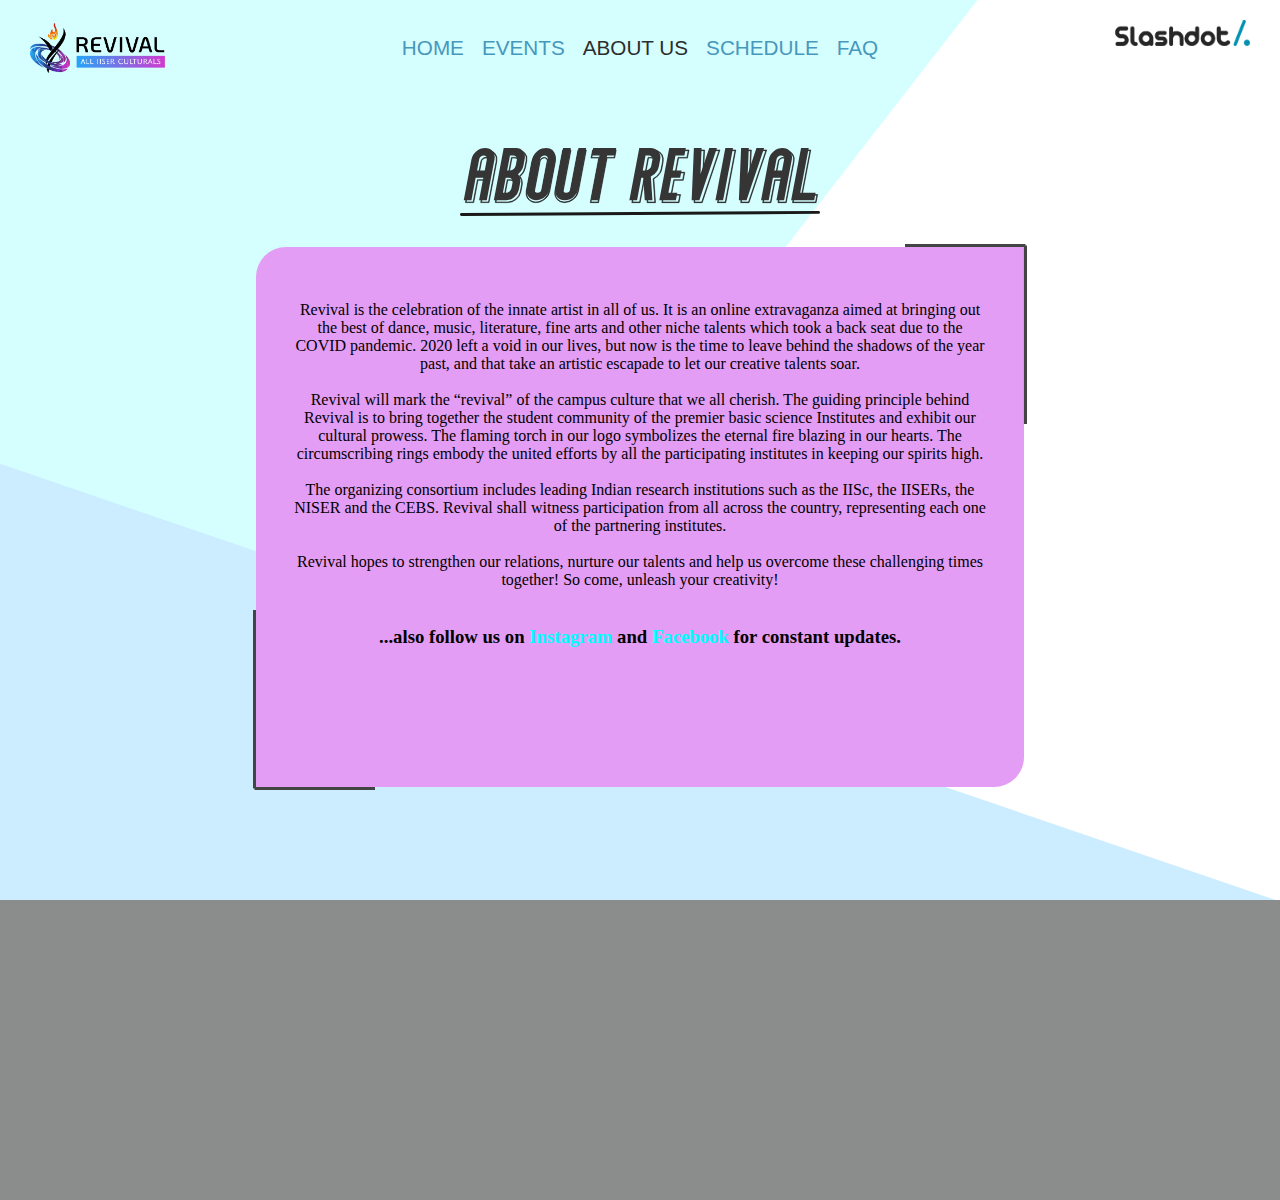
==== about.html @ c7f3491c "new" ====
<!DOCTYPE html>
<html lang="en" dir="ltr">
  <head>
    <meta charset="utf-8">
    <link rel="stylesheet" href="css/menu.css" type="text/css">
    <script src="https://ajax.googleapis.com/ajax/libs/jquery/3.5.1/jquery.min.js"></script>
    <title>ABOUT US</title>
    <meta name="viewport" content="width=device-width, initial-scale=1.0">

  </head>
  <style media="screen">
    @import url('https://fonts.googleapis.com/css2?family=Roboto&display=swap');
    @font-face{
        font-family: custom;
        src:url("../assets/custom.otf");
    }

    body{
      background-image: url("./img/bg.svg");
      background-position: center;
      background-repeat: repeat;
      background-size:cover;
      background-color: #8b8c8c;
    }

  </style>
  <link rel="stylesheet" href="./css/main.css">
</head>
  <body onresize="padding()" onload="padding()" style="width:100vw">

    <div class=""> <!--template for every pages-->
          <div class="logo" class="">
            <div class="">
              <div class="" style="padding-top:20px;">
                <img class="w1000" src="./img/slashdot.svg" style="width:15vh;position:absolute;right: 30px;" alt="">
                <img src="./img/logo.svg" style="width:15vh;position:absolute;left:30px;top:2.5vh;" alt="">
                <div class="w1000" style="position:relative;text-align:center;margin-left: auto;margin-right: auto;">
                  <p style="display:inline-flex;">
                    <a  href="index.html"><button class="none pincktxt" type="button" style="font-size: 2.3vh;"> HOME </button></a>
                    <a  href="events.html"><button class="none pincktxt" type="button" style="font-size: 2.3vh;"> EVENTS</button></a>
                    <a  href="about.html"><button class="none pincktxt" type="button" style="font-size: 2.3vh;color:#2C2D2D;"> ABOUT US </button></a>
                    <!-- <a  href="team.html"> <button class="none pincktxt" type="button" style="font-size: 2.3vh;"> OUR TEAM</button></a> -->
                    <a   target="_blank" href="./assets/Schedule.pdf"><button class="none pincktxt" type="button" style="font-size: 2.3vh;"> SCHEDULE</button></a>
                    <a target="_blank" href="./assets/FAQ's.pdf"><button class="none pincktxt" type="button" style="font-size: 2.3vh;"> FAQ</button></a>
                  </p>
                </div>
              </div>
            </div>
          </div>
          <div class="wm1000" style="position:relative;text-align:center;" onclick="menu()" >
              <nav role="navigation">
                <div id="menuToggle">
                  <input type="checkbox" />
                  <span></span>
                  <span></span>
                  <span></span>
                  <ul><ul>
                </div>
              </nav>
          </div>
          <div class="none" id="menu1" >
            <div class="full-height" style="font-family: -webkit-pictograph;">
              <div>
                <div class="" style="height:10vh"></div>
                <div>
                  <div class="" style="color: #00FFFF;font-size: 10vh;">
                    MENU <div class="" style="height:0px;"></div>
                  </div>
                  <div class="" style="font-size:4vh">
                    <br>
                  </div>
                  <div class="" style="font-size: 6vh;color:white;">
                    <a  href="index.html">HOME</a>
                  </div>
                  <div class="" style="font-size: 6vh;color:white;">
                    <a  href="events.html">EVENTS</a>
                  </div>
                  <div class="" style="font-size: 6vh;color:white;">
                    <a  style="color: #00FFFF" href="about.html">ABOUT US</a>
                  </div>
                  <!-- <div class="" style="font-size: 6vh;color:white;">
                    <a  href="ourteam.html">OUR TEAM</a>
                  </div> -->
                  <div class="" style="font-size: 6vh;color:white;">
                    <a   target="_blank" href="./assets/Schedule.pdf">SCHEDULE</a>
                  </div>
                  <div class="" style="font-size: 6vh;color:white;">
                    <a target="_blank" href="./assets/FAQ's.pdf">FAQ</a>
                  </div>
                </div>
              </div>
            </div>
          </div>
          <img class="wm1000"  src="./img/slashdot.svg" style="width:15vh;position:absolute;right: 30px;bottom:15px;" alt="">
    </div>

    <div class=""> <!--page content goes here-->
        <div class="" style="height:16vh;"></div>
        <div class="">
            <div class="abt" style="margin:auto;padding:0 25%;">
              <img src="./img/about.svg" alt="" style="position:relative;top:-8vh">
            </div>
        </div>
        <div class="" style="position:relative;top:-5vh;">
          <div class="box">
            <div class="" style="padding:6vh 4vh;text-align:center;">
              Revival is the celebration of the innate artist in all of us. It is an online extravaganza aimed at bringing  out the best of dance, music, literature, fine arts and other niche talents which took a back seat due to the COVID pandemic. 2020 left a void in our lives, but now is the  time to leave behind the shadows of the year past, and that take an  artistic escapade to let our creative talents soar.
<br><br>
Revival will mark the “revival” of the campus culture that we all cherish. The guiding principle behind Revival is to bring together the student community of the premier basic science Institutes and exhibit our cultural prowess. The flaming torch in our logo  symbolizes the eternal fire blazing in our hearts. The circumscribing rings embody the united efforts by all the participating institutes in keeping our spirits high.
<br><br>
The organizing consortium includes leading Indian research institutions such as the IISc, the IISERs, the NISER and the CEBS. Revival shall witness participation from all across the country, representing each one of the partnering institutes.
	<br><br>
Revival hopes to strengthen our relations, nurture our talents and help us overcome these challenging times together!
So come, unleash your creativity!
<br><br>
<h3 style="z-index:1000000;">...also follow us on <a target="_blank" style="color:" href="https://www.instagram.com/revival.iisers/">Instagram</a> and <a target="_blank" style="color:" href="https://www.facebook.com/revival.iisers/">Facebook</a> for constant updates. </h3>
            </div>
          </div>
        <div class="l-down" style=";width:0%">
          <img src="./img/L.svg" alt="" style="height:20vh;position:relative;left:-3px;top:3px;z-index:-100;s">
        </div>
        <div class="l-up">
          <img src="./img/L.svg" alt="" style="height:20vh;height:20vh;position:relative;left:-3px;top:3px;z-index:-100;s">
        </div>
        </div>
    </div>


    <script>
      function padding(){
        a = document.getElementById('pgbody').offsetWidth;
        b = window.innerWidth;
        c = (b-a)/2;
        document.getElementById('pgbody').style.left=c+'px';

        d = document.getElementById('pgbody').offsetHeight;
        e = window.innerHeight;
        f = (e-d)/2;
        document.getElementById('pgbody').style.top=f-50+'px';
      };

      function menu(){
        document.getElementById('menu1').classList.toggle("none");
      }
    </script>
  </body>
</html>
---- css/menu.css ----
body,html{
    width: 100%;
    height: 100%;
    overflow: hidden;
}
/* Background */

#blurbackground{
    width: 100%;
    height:100%;
    position: absolute;
    top: 0%;
    left: 0;
    filter: blur(5px);
    opacity: 0.8;
    /*background:url("https://images.unsplash.com/photo-1499084732479-de2c02d45fcc?ixlib=rb-1.2.1&ixid=eyJhcHBfaWQiOjEyMDd9&w=1000&q=80") black;*/
    background: rgba(0, 0, 0, 0.5);
    background-size: cover;
}
/* Menu-wrapper */
#menu-wrapper{
    width: 805px;
    height: 805px;
    left:50%;
    position: absolute;
    top:50%;
    transform: translate(-50%,-50%) scale(0.8);
}
#outer-disk{
    position: relative;
    width: 800px;
    height: 800px;
    border-radius: 50%;
    top: 50%;
    left: 50%;
    transform: translate(-50%,-50%)rotateZ(320deg);
    overflow: hidden;
}
.menu-items{
    width: 289px;
    height: 400px;
    position: absolute;
    left: 50%;
    top: 25%;
    background:white;
    transform-origin: 0% 50%;
    border: 1px solid;
    overflow: hidden;
    cursor: pointer;
    transition: 0.5s;
}
.menu-items>div{
    margin: 0;
    font-size: 40px;
    position: absolute;
    left: -100%;
    width: 200%;
    height: 200%;
    transform: skewY(50deg) rotateZ(19deg);
}
.menu-items>div>p{
    transform: rotateZ(-90deg) translate(14%,10%);
    margin: 0;
    font-family: integer;
    font-size: 25px;
    letter-spacing: 5px;
    font-weight: bold;
}
.menu-items:nth-child(1){
    transform:rotateZ(0deg) translate(0%,-50%) skewY(-50deg);
}
.menu-items:nth-child(2){
    transform: rotateZ(40deg) translate(0%,-50%) skewY(-50deg);
}
.menu-items:nth-child(3){
    transform: rotateZ(80deg) translate(0%,-50%) skewY(-50deg);
}
.menu-items:nth-child(4){
    transform: rotateZ(120deg) translate(0%,-50%) skewY(-50deg);
}
.menu-items:nth-child(5){
    transform: rotateZ(320deg) translate(0%,-50%) skewY(-50deg);
}
.menu-items:nth-child(6){
    transform: rotateZ(280deg) translate(0%,-50%) skewY(-50deg);
}
#disk{
    position: absolute;width: 300px;height: 300px;left: 50%;top: 50%;transform: translate(-50%,-50%);background:#020051;border-radius: 50%;
}

.menu-items:hover{
    background:#B5B5B5;
}

/* Inner-Disk Starts */
#disk>div>p{
    font-family: custom;
    font-weight: bold;
    font-size: 30px;
    letter-spacing: 25px;
    color:white;
    position: relative;
    left: 10%;
    margin: 0;
}

#disk>div{
    margin: 0;top: 50%;left: 50%;position: absolute;transform: translate(-50%,-50%);
}
#disk>div>div{
    position: absolute;top: 45px;
}
#disk>div>:nth-child(2){
    width: 155px;height: 1px;background: white;left: 10px;
}
#disk>div>:nth-child(3){
    width: 10px;height: 1px;background: white;left: 175px;
}

/* Fonts space starts*/

@font-face{
    font-family: custom;
    src:url("../assets/custom.otf");
}
@font-face{
    font-family:integer;
    src:url("../assets/integer.ttf");
}
---- css/main.css ----
body{
  margin:auto;
}

.event_cont{
  overflow: scroll;
}

::-webkit-scrollbar {
    width: 0px;
    height:0px;
}

.container{
  background-color:rgba(0,0,0,0.8);
  padding:10vh 0;
}

.lt{
display:none
}

.gt{
display:block;
}

.grid-container {
  display: grid;
  padding: 0px 10px;
  grid-template-columns: 40% 60%;
  background-color:rgba(255,255,255,1);
  width:60vw;
  margin:auto;
  border-radius:20px;
  box-sizing: border-box;
  z-index: 30;
}

.grid-item {
  font-family: -webkit-pictograph;
  height:80vh;
}

.scroll{
height:60vh;
overflow:scroll;
overflow-x: hidden;
overflow-y:scroll;
}

.x-btn{
  position:fixed;top:5vh;
  right:10vw;
}

button.none2{
  font-size:17px;
  padding:0 1vh;
  text-align: center;
  border-image: none;
  font-size: small;
  border-left: 0px solid #96a8fc;
  border-right: 0px solid #96a8fc;
  border-top: 0px solid #96a8fc;
  border-bottom: 0px solid #96a8fc;
}
.btn_name{
  text-align: left;
  font-size: 3vh;
  color: white;
  position: relative;
  top: 3.5vh;
  hyphens: auto;
  text-transform: uppercase;
}
.btn_img{
  margin:auto;
  background-color:white;
  width: 8vh;
  height: 8vh;
  border-radius: 50%;
  vertical-align:middle;
}
span {
  display: inline-block;
  vertical-align: middle;
  line-height: normal;
}
.btn_name:hover{
  color: rgba(230,230,230,1);
}
.button_cont{
  height:78vh;
  width:60vw;
  position: relative;
  top: 6vh;
  margin:auto;
  overflow: scroll;
}
.event_button{
  background: rgba(88, 193, 255, 0.8);
  box-shadow: 0px 1px 5px rgba(0, 0, 0, 0.18);
  border-radius: 16px;
  border-width: 0;
  height: 12vh;
  width: 80%;
  display: grid;
  margin: auto;
  grid-template-columns: 30% 70%;
}
.grid-container5050 {
  display: grid;
  padding: 0px 0px;
  grid-template-columns: 50% 50%;
  width:60vw;
  margin:auto;
  box-sizing: border-box;
  z-index: 15;
}
.btn_cont{
  text-align: center;
}

@media only screen and (max-width: 768px) {
  .grid-container5050 {
    display: grid;
    grid-template-columns: 50% 50%;
    width:90vw;
    margin:auto;
    box-sizing: border-box;
    z-index: 15;
  }
  .event_button{
    width: 40vw;
    height: 20vh;
    margin: auto;
    display: block;
  }
  .button_cont{
    height:82vh;
    width:100vw;
    position: relative;
    top: 10vh;
  }

.grid-container {
    display: block;
    padding: 0px 20px;
    width:90vw;
    height:94vh;
    margin:auto;
    box-sizing: border-box;
}
.btn_name{
  top: 0;
  text-align: center;
}
  .gt{
    display:none
  }

  .lt{
    display:block;
  }

  .grid-item {
      font-family: -webkit-pictograph;
  }

  .container{
    padding:3vh 0;
  }

  .scroll{
    height:60;
  }
  .x-btn{
    position:fixed;top:4vh;
    left:6vw;
  }


}

.vertical-center {
margin: 0;
position: relative;
top: 25%;
}


.regbtn{
width: 50%;
height: 40px;
background-color: blue;
border: 0px;
color: white;
border-radius: 10px;
}

  .pheonix{
    width: 35vw;
    position:relative;
  }

  .button{
    display: none;
    position: relative;
  }

  .wm1000{
    display: none;
  }

  @media only screen and (max-width: 1000px) {
    .pheonix{
      width: 45vh;
      position:relative;
    }

    .button{
      position: absolute;
      display:block;
      right:4vh;
    }

    .w1000{
      display: none;
    }

    .wm1000{
      display: block;
    }

  }

  .full-height{
  height: 100%;
  width: 100%;
  z-index: 5;
  background-color: black;
  position: fixed;
  left: 0px;
  top: 0px;
  text-align: center;
}

.full-height2{
height: 100%;
width: 100%;
z-index:20;
position: fixed;
left: 0px;
top: 0px;
}

.none{
  display:none;
}

  #head {
    color: #0942ab;
    font-size: 3vw;
    height: 3vw;
    width: 50vw;
    margin-top: 10vw;
    letter-spacing: 0.35vw;
  }
  #head div {
    width: 50vw;
    position: absolute;
    text-align: center;
    margin-top: 0.7vw;
  }
  #head div span {
    position: absolute;
    font-size: 5vw;
    top: -1vw;
    font-weight: bold;
  }

  button:hover {
    color: #008cff;
  }

  a:link {
    text-decoration: none;
    color: #00FFFF;
  }

  /* visited link */
    a:visited {
      text-decoration: none;
      color: #00FFFF;
    }

    /* mouse over link */
    a:hover {
      text-decoration: none;
      color: #FFFFFF;
    }

    /* selected link */
    a:active {
      text-decoration: none;
      color: #00FFFF;
    }

  .pincktxt{
    color: #4698BC;
  }

  button.none{
    font-size:17px;
    padding:0 1vh;
    text-align: center;
    border-image: none;
    font-size: small;
    display: block;
    border-left: 0px solid #96a8fc;
    border-right: 0px solid #96a8fc;
    border-top: 0px solid #96a8fc;
    border-bottom: 0px solid #96a8fc;
  }

  button{
        text-align: center;
        margin:0;
        border: none;
        background-color: white;
        background-color:rgba(0,0,0,0);
        border-style: solid;
        border-width: 1px;
        border-color:#000000;
      }
  button:focus{
    outline:white hidden 0px;
  }

  .hamburger {
    width: 30px;
    height: 3px;
    background-color: black;
    margin: 6px 0;
  }

/* about page */
.box{
  border-radius: 30px 0 30px 0;
  background-color: #E39DF4;
  margin:auto;
  height: 60vh;
  width: 60vw;
  overflow-x: hidden;
  overflow-y:scroll;
  font-family: -webkit-pictograph;

}

.abt{
  width:40vh;
}

.l-up{
  position: relative;
  top:-60.5vh;
  left:80vw;
  transform: rotate(180deg);
  transform-origin: left top

}

.l-down{
    position: relative;
    top:-20vh;
    left: 20.0vw;
}

@media only screen and (max-width: 1000px) {
  .box{
    border-radius: 30px 0 30px 0;
    background-color: #E39DF4;
    margin:auto;
    height: 68vh;
    width: 80vw;
    overflow-x: hidden;
    overflow-y:scroll;
  }

  .abt{
    width:50%;
  }

  .l-up{
    position: relative;
    top:-68.5vh;
    left:90vw;
    transform: rotate(180deg);
    transform-origin: left top

  }

  .l-down{
      position: relative;
      top:-20vh;
      left: 10.0vw;
  }

}


/* width */
::-webkit-scrollbar {
  width: 10px;
  height: 10px;
}



/*
 * Made by Erik Terwan
 * 24th of November 2015
 * MIT License
 *
 *
 * If you are thinking of using this in
 * production code, beware of the browser
 * prefixes.
 */
#menuToggle
{
  display: block;
  position: absolute;
  top: 0px;
  right: 0px;

  z-index: 10;

  -webkit-user-select: none;
  user-select: none;
}

#menuToggle a
{
  text-decoration: none;
  color: #232323;

  transition: color 0.3s ease;
}

#menuToggle a:hover
{
  color: tomato;
}


#menuToggle input
{
  display: block;
  width: 40px;
  height: 32px;
  position: absolute;
  top: -7px;
  left: -5px;

  cursor: pointer;

  opacity: 0; /* hide this */
  z-index: 2; /* and place it over the hamburger */

  -webkit-touch-callout: none;
}

/*
 * Just a quick hamburger
 */
#menuToggle span
{
  display: block;
  width: 33px;
  height: 4px;
  margin-bottom: 5px;
  position: relative;

  background: #cdcdcd;
  border-radius: 3px;

  z-index: 1;

  transform-origin: 4px 0px;

  transition: transform 0.5s cubic-bezier(0.77,0.2,0.05,1.0),
              background 0.5s cubic-bezier(0.77,0.2,0.05,1.0),
              opacity 0.55s ease;
}

#menuToggle span:first-child
{
  transform-origin: 0% 0%;
}

#menuToggle span:nth-last-child(2)
{
  transform-origin: 0% 100%;
}

/*
 * Transform all the slices of hamburger
 * into a crossmark.
 */
#menuToggle input:checked ~ span
{
  opacity: 1;
  transform: rotate(45deg) translate(-2px, -1px);
  background: #00FFFF;
}

/*
 * But let's hide the middle one.
 */
#menuToggle input:checked ~ span:nth-last-child(3)
{
  opacity: 0;
  transform: rotate(0deg) scale(0.2, 0.2);
}

/*
 * Ohyeah and the last one should go the other direction
 */
#menuToggle input:checked ~ span:nth-last-child(2)
{
  transform: rotate(-45deg) translate(0, -1px);
}

/*
 * Make this absolute positioned
 * at the top left of the screen
 */
#menu
{
  position: absolute;
  width: 300px;
  margin: -100px 0 0 -50px;
  padding: 50px;
  padding-top: 125px;

  background: #ededed;
  list-style-type: none;
  -webkit-font-smoothing: antialiased;
  /* to stop flickering of text in safari */

  transform-origin: 0% 0%;
  transform: translate(-100%, 0);

  transition: transform 0.5s cubic-bezier(0.77,0.2,0.05,1.0);
}

#menu li
{
  padding: 10px 0;
  font-size: 22px;
}

/*
 * And let's slide it in from the left
 */
#menuToggle input:checked ~ ul
{
  transform: none;
}
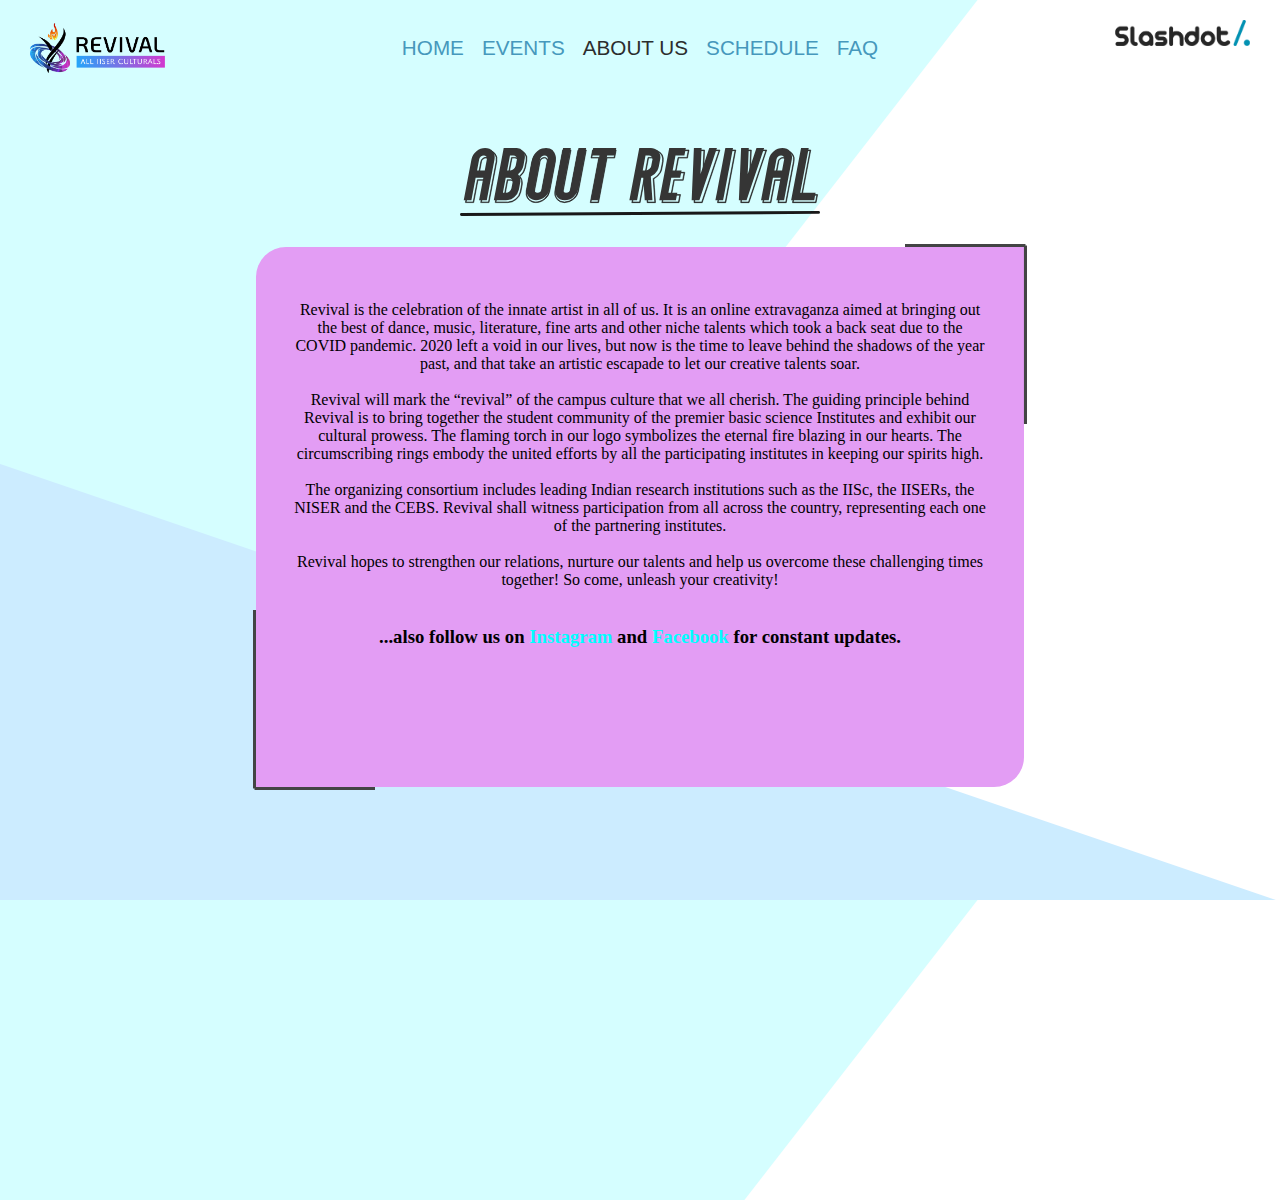
==== commit 8315c65b: "Add files via upload" ====
--- a/about.html
+++ b/about.html
@@ -1,147 +1,147 @@
-<!DOCTYPE html>
-<html lang="en" dir="ltr">
-  <head>
-    <meta charset="utf-8">
-    <link rel="stylesheet" href="css/menu.css" type="text/css">
-    <script src="https://ajax.googleapis.com/ajax/libs/jquery/3.5.1/jquery.min.js"></script>
-    <title>ABOUT US</title>
-    <meta name="viewport" content="width=device-width, initial-scale=1.0">
-
-  </head>
-  <style media="screen">
-    @import url('https://fonts.googleapis.com/css2?family=Roboto&display=swap');
-    @font-face{
-        font-family: custom;
-        src:url("../assets/custom.otf");
-    }
-
-    body{
-      background-image: url("./img/bg.svg");
-      background-position: center;
-      background-repeat: repeat;
-      background-size:cover;
-      background-color: #8b8c8c;
-    }
-
-  </style>
-  <link rel="stylesheet" href="./css/main.css">
-</head>
-  <body onresize="padding()" onload="padding()" style="width:100vw">
-
-    <div class=""> <!--template for every pages-->
-          <div class="logo" class="">
-            <div class="">
-              <div class="" style="padding-top:20px;">
-                <img class="w1000" src="./img/slashdot.svg" style="width:15vh;position:absolute;right: 30px;" alt="">
-                <img src="./img/logo.svg" style="width:15vh;position:absolute;left:30px;top:2.5vh;" alt="">
-                <div class="w1000" style="position:relative;text-align:center;margin-left: auto;margin-right: auto;">
-                  <p style="display:inline-flex;">
-                    <a  href="index.html"><button class="none pincktxt" type="button" style="font-size: 2.3vh;"> HOME </button></a>
-                    <a  href="events.html"><button class="none pincktxt" type="button" style="font-size: 2.3vh;"> EVENTS</button></a>
-                    <a  href="about.html"><button class="none pincktxt" type="button" style="font-size: 2.3vh;color:#2C2D2D;"> ABOUT US </button></a>
-                    <!-- <a  href="team.html"> <button class="none pincktxt" type="button" style="font-size: 2.3vh;"> OUR TEAM</button></a> -->
-                    <a   target="_blank" href="./assets/Schedule.pdf"><button class="none pincktxt" type="button" style="font-size: 2.3vh;"> SCHEDULE</button></a>
-                    <a target="_blank" href="./assets/FAQ's.pdf"><button class="none pincktxt" type="button" style="font-size: 2.3vh;"> FAQ</button></a>
-                  </p>
-                </div>
-              </div>
-            </div>
-          </div>
-          <div class="wm1000" style="position:relative;text-align:center;" onclick="menu()" >
-              <nav role="navigation">
-                <div id="menuToggle">
-                  <input type="checkbox" />
-                  <span></span>
-                  <span></span>
-                  <span></span>
-                  <ul><ul>
-                </div>
-              </nav>
-          </div>
-          <div class="none" id="menu1" >
-            <div class="full-height" style="font-family: -webkit-pictograph;">
-              <div>
-                <div class="" style="height:10vh"></div>
-                <div>
-                  <div class="" style="color: #00FFFF;font-size: 10vh;">
-                    MENU <div class="" style="height:0px;"></div>
-                  </div>
-                  <div class="" style="font-size:4vh">
-                    <br>
-                  </div>
-                  <div class="" style="font-size: 6vh;color:white;">
-                    <a  href="index.html">HOME</a>
-                  </div>
-                  <div class="" style="font-size: 6vh;color:white;">
-                    <a  href="events.html">EVENTS</a>
-                  </div>
-                  <div class="" style="font-size: 6vh;color:white;">
-                    <a  style="color: #00FFFF" href="about.html">ABOUT US</a>
-                  </div>
-                  <!-- <div class="" style="font-size: 6vh;color:white;">
-                    <a  href="ourteam.html">OUR TEAM</a>
-                  </div> -->
-                  <div class="" style="font-size: 6vh;color:white;">
-                    <a   target="_blank" href="./assets/Schedule.pdf">SCHEDULE</a>
-                  </div>
-                  <div class="" style="font-size: 6vh;color:white;">
-                    <a target="_blank" href="./assets/FAQ's.pdf">FAQ</a>
-                  </div>
-                </div>
-              </div>
-            </div>
-          </div>
-          <img class="wm1000"  src="./img/slashdot.svg" style="width:15vh;position:absolute;right: 30px;bottom:15px;" alt="">
-    </div>
-
-    <div class=""> <!--page content goes here-->
-        <div class="" style="height:16vh;"></div>
-        <div class="">
-            <div class="abt" style="margin:auto;padding:0 25%;">
-              <img src="./img/about.svg" alt="" style="position:relative;top:-8vh">
-            </div>
-        </div>
-        <div class="" style="position:relative;top:-5vh;">
-          <div class="box">
-            <div class="" style="padding:6vh 4vh;text-align:center;">
-              Revival is the celebration of the innate artist in all of us. It is an online extravaganza aimed at bringing  out the best of dance, music, literature, fine arts and other niche talents which took a back seat due to the COVID pandemic. 2020 left a void in our lives, but now is the  time to leave behind the shadows of the year past, and that take an  artistic escapade to let our creative talents soar.
-<br><br>
-Revival will mark the “revival” of the campus culture that we all cherish. The guiding principle behind Revival is to bring together the student community of the premier basic science Institutes and exhibit our cultural prowess. The flaming torch in our logo  symbolizes the eternal fire blazing in our hearts. The circumscribing rings embody the united efforts by all the participating institutes in keeping our spirits high.
-<br><br>
-The organizing consortium includes leading Indian research institutions such as the IISc, the IISERs, the NISER and the CEBS. Revival shall witness participation from all across the country, representing each one of the partnering institutes.
-	<br><br>
-Revival hopes to strengthen our relations, nurture our talents and help us overcome these challenging times together!
-So come, unleash your creativity!
-<br><br>
-<h3 style="z-index:1000000;">...also follow us on <a target="_blank" style="color:" href="https://www.instagram.com/revival.iisers/">Instagram</a> and <a target="_blank" style="color:" href="https://www.facebook.com/revival.iisers/">Facebook</a> for constant updates. </h3>
-            </div>
-          </div>
-        <div class="l-down" style=";width:0%">
-          <img src="./img/L.svg" alt="" style="height:20vh;position:relative;left:-3px;top:3px;z-index:-100;s">
-        </div>
-        <div class="l-up">
-          <img src="./img/L.svg" alt="" style="height:20vh;height:20vh;position:relative;left:-3px;top:3px;z-index:-100;s">
-        </div>
-        </div>
-    </div>
-
-
-    <script>
-      function padding(){
-        a = document.getElementById('pgbody').offsetWidth;
-        b = window.innerWidth;
-        c = (b-a)/2;
-        document.getElementById('pgbody').style.left=c+'px';
-
-        d = document.getElementById('pgbody').offsetHeight;
-        e = window.innerHeight;
-        f = (e-d)/2;
-        document.getElementById('pgbody').style.top=f-50+'px';
-      };
-
-      function menu(){
-        document.getElementById('menu1').classList.toggle("none");
-      }
-    </script>
-  </body>
-</html>
+<!DOCTYPE html>
+<html lang="en" dir="ltr">
+  <head>
+    <meta charset="utf-8">
+    <link rel="stylesheet" href="css/menu.css" type="text/css">
+    <script src="https://ajax.googleapis.com/ajax/libs/jquery/3.5.1/jquery.min.js"></script>
+    <title>ABOUT US</title>
+    <meta name="viewport" content="width=device-width, initial-scale=1.0">
+
+  </head>
+  <style media="screen">
+    @import url('https://fonts.googleapis.com/css2?family=Roboto&display=swap');
+    @font-face{
+        font-family: custom;
+        src:url("../assets/custom.otf");
+    }
+
+    body{
+      background-image: url("./img/bg.svg");
+      background-position: center;
+      background-repeat: repeat;
+      background-size:cover;
+      background-color: #8b8c8c;
+    }
+
+  </style>
+  <link rel="stylesheet" href="./css/main.css">
+</head>
+  <body onresize="padding()" onload="padding()" style="width:100vw">
+
+    <div class=""> <!--template for every pages-->
+          <div class="logo" class="">
+            <div class="">
+              <div class="" style="padding-top:20px;">
+                <img class="w1000" src="./img/slashdot.svg" style="width:15vh;position:absolute;right: 30px;" alt="">
+                <img src="./img/logo.svg" style="width:15vh;position:absolute;left:30px;top:2.5vh;" alt="">
+                <div class="w1000" style="position:relative;text-align:center;margin-left: auto;margin-right: auto;">
+                  <p style="display:inline-flex;">
+                    <a  href="index.html"><button class="none pincktxt" type="button" style="font-size: 2.3vh;"> HOME </button></a>
+                    <a  href="events.html"><button class="none pincktxt" type="button" style="font-size: 2.3vh;"> EVENTS</button></a>
+                    <a  href="about.html"><button class="none pincktxt" type="button" style="font-size: 2.3vh;color:#2C2D2D;"> ABOUT US </button></a>
+                    <!-- <a  href="team.html"> <button class="none pincktxt" type="button" style="font-size: 2.3vh;"> OUR TEAM</button></a> -->
+                    <a   target="_blank" href="./assets/Schedule.pdf"><button class="none pincktxt" type="button" style="font-size: 2.3vh;"> SCHEDULE</button></a>
+                    <a target="_blank" href="./assets/FAQ's.pdf"><button class="none pincktxt" type="button" style="font-size: 2.3vh;"> FAQ</button></a>
+                  </p>
+                </div>
+              </div>
+            </div>
+          </div>
+          <div class="wm1000" style="position:relative;text-align:center;" onclick="menu()" >
+              <nav role="navigation">
+                <div id="menuToggle">
+                  <input type="checkbox" />
+                  <span></span>
+                  <span></span>
+                  <span></span>
+                  <ul><ul>
+                </div>
+              </nav>
+          </div>
+          <div class="none" id="menu1" >
+            <div class="full-height" style="font-family: -webkit-pictograph;">
+              <div>
+                <div class="" style="height:10vh"></div>
+                <div>
+                  <div class="" style="color: #00FFFF;font-size: 10vh;">
+                    MENU <div class="" style="height:0px;"></div>
+                  </div>
+                  <div class="" style="font-size:4vh">
+                    <br>
+                  </div>
+                  <div class="" style="font-size: 6vh;color:white;">
+                    <a  href="index.html">HOME</a>
+                  </div>
+                  <div class="" style="font-size: 6vh;color:white;">
+                    <a  href="events.html">EVENTS</a>
+                  </div>
+                  <div class="" style="font-size: 6vh;color:white;">
+                    <a  style="color: #00FFFF" href="about.html">ABOUT US</a>
+                  </div>
+                  <!-- <div class="" style="font-size: 6vh;color:white;">
+                    <a  href="ourteam.html">OUR TEAM</a>
+                  </div> -->
+                  <div class="" style="font-size: 6vh;color:white;">
+                    <a   target="_blank" href="./assets/Schedule.pdf">SCHEDULE</a>
+                  </div>
+                  <div class="" style="font-size: 6vh;color:white;">
+                    <a target="_blank" href="./assets/FAQ's.pdf">FAQ</a>
+                  </div>
+                </div>
+              </div>
+            </div>
+          </div>
+          <img class="wm1000"  src="./img/slashdot.svg" style="width:15vh;position:absolute;right: 30px;bottom:15px;" alt="">
+    </div>
+
+    <div class=""> <!--page content goes here-->
+        <div class="" style="height:16vh;"></div>
+        <div class="">
+            <div class="abt" style="margin:auto;padding:0 25%;">
+              <img src="./img/about.svg" alt="" style="position:relative;top:-8vh">
+            </div>
+        </div>
+        <div class="" style="position:relative;top:-5vh;">
+          <div class="box">
+            <div class="" style="padding:6vh 4vh;text-align:center;">
+              Revival is the celebration of the innate artist in all of us. It is an online extravaganza aimed at bringing  out the best of dance, music, literature, fine arts and other niche talents which took a back seat due to the COVID pandemic. 2020 left a void in our lives, but now is the  time to leave behind the shadows of the year past, and that take an  artistic escapade to let our creative talents soar.
+<br><br>
+Revival will mark the “revival” of the campus culture that we all cherish. The guiding principle behind Revival is to bring together the student community of the premier basic science Institutes and exhibit our cultural prowess. The flaming torch in our logo  symbolizes the eternal fire blazing in our hearts. The circumscribing rings embody the united efforts by all the participating institutes in keeping our spirits high.
+<br><br>
+The organizing consortium includes leading Indian research institutions such as the IISc, the IISERs, the NISER and the CEBS. Revival shall witness participation from all across the country, representing each one of the partnering institutes.
+	<br><br>
+Revival hopes to strengthen our relations, nurture our talents and help us overcome these challenging times together!
+So come, unleash your creativity!
+<br><br>
+<h3 style="z-index:1000000;">...also follow us on <a target="_blank" style="color:" href="https://www.instagram.com/revival.iisers/">Instagram</a> and <a target="_blank" style="color:" href="https://www.facebook.com/revival.iisers/">Facebook</a> for constant updates. </h3>
+            </div>
+          </div>
+        <div class="l-down" style=";width:0%">
+          <img src="./img/L.svg" alt="" style="height:20vh;position:relative;left:-3px;top:3px;z-index:-100;s">
+        </div>
+        <div class="l-up">
+          <img src="./img/L.svg" alt="" style="height:20vh;height:20vh;position:relative;left:-3px;top:3px;z-index:-100;s">
+        </div>
+        </div>
+    </div>
+
+
+    <script>
+      function padding(){
+        a = document.getElementById('pgbody').offsetWidth;
+        b = window.innerWidth;
+        c = (b-a)/2;
+        document.getElementById('pgbody').style.left=c+'px';
+
+        d = document.getElementById('pgbody').offsetHeight;
+        e = window.innerHeight;
+        f = (e-d)/2;
+        document.getElementById('pgbody').style.top=f-50+'px';
+      };
+
+      function menu(){
+        document.getElementById('menu1').classList.toggle("none");
+      }
+    </script>
+  </body>
+</html>
--- a/css/menu.css
+++ b/css/menu.css
@@ -1,129 +1,128 @@
-body,html{
-    width: 100%;
-    height: 100%;
-    overflow: hidden;
-}
-/* Background */
-
-#blurbackground{
-    width: 100%;
-    height:100%;
-    position: absolute;
-    top: 0%;
-    left: 0;
-    filter: blur(5px);
-    opacity: 0.8;
-    /*background:url("https://images.unsplash.com/photo-1499084732479-de2c02d45fcc?ixlib=rb-1.2.1&ixid=eyJhcHBfaWQiOjEyMDd9&w=1000&q=80") black;*/
-    background: rgba(0, 0, 0, 0.5);
-    background-size: cover;
-}
-/* Menu-wrapper */
-#menu-wrapper{
-    width: 805px;
-    height: 805px;
-    left:50%;
-    position: absolute;
-    top:50%;
-    transform: translate(-50%,-50%) scale(0.8);
-}
-#outer-disk{
-    position: relative;
-    width: 800px;
-    height: 800px;
-    border-radius: 50%;
-    top: 50%;
-    left: 50%;
-    transform: translate(-50%,-50%)rotateZ(320deg);
-    overflow: hidden;
-}
-.menu-items{
-    width: 289px;
-    height: 400px;
-    position: absolute;
-    left: 50%;
-    top: 25%;
-    background:white;
-    transform-origin: 0% 50%;
-    border: 1px solid;
-    overflow: hidden;
-    cursor: pointer;
-    transition: 0.5s;
-}
-.menu-items>div{
-    margin: 0;
-    font-size: 40px;
-    position: absolute;
-    left: -100%;
-    width: 200%;
-    height: 200%;
-    transform: skewY(50deg) rotateZ(19deg);
-}
-.menu-items>div>p{
-    transform: rotateZ(-90deg) translate(14%,10%);
-    margin: 0;
-    font-family: integer;
-    font-size: 25px;
-    letter-spacing: 5px;
-    font-weight: bold;
-}
-.menu-items:nth-child(1){
-    transform:rotateZ(0deg) translate(0%,-50%) skewY(-50deg);
-}
-.menu-items:nth-child(2){
-    transform: rotateZ(40deg) translate(0%,-50%) skewY(-50deg);
-}
-.menu-items:nth-child(3){
-    transform: rotateZ(80deg) translate(0%,-50%) skewY(-50deg);
-}
-.menu-items:nth-child(4){
-    transform: rotateZ(120deg) translate(0%,-50%) skewY(-50deg);
-}
-.menu-items:nth-child(5){
-    transform: rotateZ(320deg) translate(0%,-50%) skewY(-50deg);
-}
-.menu-items:nth-child(6){
-    transform: rotateZ(280deg) translate(0%,-50%) skewY(-50deg);
-}
-#disk{
-    position: absolute;width: 300px;height: 300px;left: 50%;top: 50%;transform: translate(-50%,-50%);background:#020051;border-radius: 50%;
-}
-
-.menu-items:hover{
-    background:#B5B5B5;
-}
-
-/* Inner-Disk Starts */
-#disk>div>p{
-    font-family: custom;
-    font-weight: bold;
-    font-size: 30px;
-    letter-spacing: 25px;
-    color:white;
-    position: relative;
-    left: 10%;
-    margin: 0;
-}
-
-#disk>div{
-    margin: 0;top: 50%;left: 50%;position: absolute;transform: translate(-50%,-50%);
-}
-#disk>div>div{
-    position: absolute;top: 45px;
-}
-#disk>div>:nth-child(2){
-    width: 155px;height: 1px;background: white;left: 10px;
-}
-#disk>div>:nth-child(3){
-    width: 10px;height: 1px;background: white;left: 175px;
-}
-
-/* Fonts space starts*/
-
-@font-face{
-    font-family: custom;
-    src:url("../assets/custom.otf");
-}
-@font-face{
-    font-family:integer;
-    src:url("../assets/integer.ttf");
-}
+body,html{
+    width: 100%;
+    height: 100%;
+}
+/* Background */
+
+#blurbackground{
+    width: 100%;
+    height:100%;
+    position: absolute;
+    top: 0%;
+    left: 0;
+    filter: blur(5px);
+    opacity: 0.8;
+    /*background:url("https://images.unsplash.com/photo-1499084732479-de2c02d45fcc?ixlib=rb-1.2.1&ixid=eyJhcHBfaWQiOjEyMDd9&w=1000&q=80") black;*/
+    background: rgba(0, 0, 0, 0.5);
+    background-size: cover;
+}
+/* Menu-wrapper */
+#menu-wrapper{
+    width: 805px;
+    height: 805px;
+    left:50%;
+    position: absolute;
+    top:50%;
+    transform: translate(-50%,-50%) scale(0.8);
+}
+#outer-disk{
+    position: relative;
+    width: 800px;
+    height: 800px;
+    border-radius: 50%;
+    top: 50%;
+    left: 50%;
+    transform: translate(-50%,-50%)rotateZ(320deg);
+    overflow: hidden;
+}
+.menu-items{
+    width: 289px;
+    height: 400px;
+    position: absolute;
+    left: 50%;
+    top: 25%;
+    background:white;
+    transform-origin: 0% 50%;
+    border: 1px solid;
+    overflow: hidden;
+    cursor: pointer;
+    transition: 0.5s;
+}
+.menu-items>div{
+    margin: 0;
+    font-size: 40px;
+    position: absolute;
+    left: -100%;
+    width: 200%;
+    height: 200%;
+    transform: skewY(50deg) rotateZ(19deg);
+}
+.menu-items>div>p{
+    transform: rotateZ(-90deg) translate(14%,10%);
+    margin: 0;
+    font-family: integer;
+    font-size: 25px;
+    letter-spacing: 5px;
+    font-weight: bold;
+}
+.menu-items:nth-child(1){
+    transform:rotateZ(0deg) translate(0%,-50%) skewY(-50deg);
+}
+.menu-items:nth-child(2){
+    transform: rotateZ(40deg) translate(0%,-50%) skewY(-50deg);
+}
+.menu-items:nth-child(3){
+    transform: rotateZ(80deg) translate(0%,-50%) skewY(-50deg);
+}
+.menu-items:nth-child(4){
+    transform: rotateZ(120deg) translate(0%,-50%) skewY(-50deg);
+}
+.menu-items:nth-child(5){
+    transform: rotateZ(320deg) translate(0%,-50%) skewY(-50deg);
+}
+.menu-items:nth-child(6){
+    transform: rotateZ(280deg) translate(0%,-50%) skewY(-50deg);
+}
+#disk{
+    position: absolute;width: 300px;height: 300px;left: 50%;top: 50%;transform: translate(-50%,-50%);background:#020051;border-radius: 50%;
+}
+
+.menu-items:hover{
+    background:#B5B5B5;
+}
+
+/* Inner-Disk Starts */
+#disk>div>p{
+    font-family: custom;
+    font-weight: bold;
+    font-size: 30px;
+    letter-spacing: 25px;
+    color:white;
+    position: relative;
+    left: 10%;
+    margin: 0;
+}
+
+#disk>div{
+    margin: 0;top: 50%;left: 50%;position: absolute;transform: translate(-50%,-50%);
+}
+#disk>div>div{
+    position: absolute;top: 45px;
+}
+#disk>div>:nth-child(2){
+    width: 155px;height: 1px;background: white;left: 10px;
+}
+#disk>div>:nth-child(3){
+    width: 10px;height: 1px;background: white;left: 175px;
+}
+
+/* Fonts space starts*/
+
+@font-face{
+    font-family: custom;
+    src:url("../assets/custom.otf");
+}
+@font-face{
+    font-family:integer;
+    src:url("../assets/integer.ttf");
+}
--- a/css/main.css
+++ b/css/main.css
@@ -1,570 +1,638 @@
-body{
-  margin:auto;
-}
-
-.event_cont{
-  overflow: scroll;
-}
-
-::-webkit-scrollbar {
-    width: 0px;
-    height:0px;
-}
-
-.container{
-  background-color:rgba(0,0,0,0.8);
-  padding:10vh 0;
-}
-
-.lt{
-display:none
-}
-
-.gt{
-display:block;
-}
-
-.grid-container {
-  display: grid;
-  padding: 0px 10px;
-  grid-template-columns: 40% 60%;
-  background-color:rgba(255,255,255,1);
-  width:60vw;
-  margin:auto;
-  border-radius:20px;
-  box-sizing: border-box;
-  z-index: 30;
-}
-
-.grid-item {
-  font-family: -webkit-pictograph;
-  height:80vh;
-}
-
-.scroll{
-height:60vh;
-overflow:scroll;
-overflow-x: hidden;
-overflow-y:scroll;
-}
-
-.x-btn{
-  position:fixed;top:5vh;
-  right:10vw;
-}
-
-button.none2{
-  font-size:17px;
-  padding:0 1vh;
-  text-align: center;
-  border-image: none;
-  font-size: small;
-  border-left: 0px solid #96a8fc;
-  border-right: 0px solid #96a8fc;
-  border-top: 0px solid #96a8fc;
-  border-bottom: 0px solid #96a8fc;
-}
-.btn_name{
-  text-align: left;
-  font-size: 3vh;
-  color: white;
-  position: relative;
-  top: 3.5vh;
-  hyphens: auto;
-  text-transform: uppercase;
-}
-.btn_img{
-  margin:auto;
-  background-color:white;
-  width: 8vh;
-  height: 8vh;
-  border-radius: 50%;
-  vertical-align:middle;
-}
-span {
-  display: inline-block;
-  vertical-align: middle;
-  line-height: normal;
-}
-.btn_name:hover{
-  color: rgba(230,230,230,1);
-}
-.button_cont{
-  height:78vh;
-  width:60vw;
-  position: relative;
-  top: 6vh;
-  margin:auto;
-  overflow: scroll;
-}
-.event_button{
-  background: rgba(88, 193, 255, 0.8);
-  box-shadow: 0px 1px 5px rgba(0, 0, 0, 0.18);
-  border-radius: 16px;
-  border-width: 0;
-  height: 12vh;
-  width: 80%;
-  display: grid;
-  margin: auto;
-  grid-template-columns: 30% 70%;
-}
-.grid-container5050 {
-  display: grid;
-  padding: 0px 0px;
-  grid-template-columns: 50% 50%;
-  width:60vw;
-  margin:auto;
-  box-sizing: border-box;
-  z-index: 15;
-}
-.btn_cont{
-  text-align: center;
-}
-
-@media only screen and (max-width: 768px) {
-  .grid-container5050 {
-    display: grid;
-    grid-template-columns: 50% 50%;
-    width:90vw;
-    margin:auto;
-    box-sizing: border-box;
-    z-index: 15;
-  }
-  .event_button{
-    width: 40vw;
-    height: 20vh;
-    margin: auto;
-    display: block;
-  }
-  .button_cont{
-    height:82vh;
-    width:100vw;
-    position: relative;
-    top: 10vh;
-  }
-
-.grid-container {
-    display: block;
-    padding: 0px 20px;
-    width:90vw;
-    height:94vh;
-    margin:auto;
-    box-sizing: border-box;
-}
-.btn_name{
-  top: 0;
-  text-align: center;
-}
-  .gt{
-    display:none
-  }
-
-  .lt{
-    display:block;
-  }
-
-  .grid-item {
-      font-family: -webkit-pictograph;
-  }
-
-  .container{
-    padding:3vh 0;
-  }
-
-  .scroll{
-    height:60;
-  }
-  .x-btn{
-    position:fixed;top:4vh;
-    left:6vw;
-  }
-
-
-}
-
-.vertical-center {
-margin: 0;
-position: relative;
-top: 25%;
-}
-
-
-.regbtn{
-width: 50%;
-height: 40px;
-background-color: blue;
-border: 0px;
-color: white;
-border-radius: 10px;
-}
-
-  .pheonix{
-    width: 35vw;
-    position:relative;
-  }
-
-  .button{
-    display: none;
-    position: relative;
-  }
-
-  .wm1000{
-    display: none;
-  }
-
-  @media only screen and (max-width: 1000px) {
-    .pheonix{
-      width: 45vh;
-      position:relative;
-    }
-
-    .button{
-      position: absolute;
-      display:block;
-      right:4vh;
-    }
-
-    .w1000{
-      display: none;
-    }
-
-    .wm1000{
-      display: block;
-    }
-
-  }
-
-  .full-height{
-  height: 100%;
-  width: 100%;
-  z-index: 5;
-  background-color: black;
-  position: fixed;
-  left: 0px;
-  top: 0px;
-  text-align: center;
-}
-
-.full-height2{
-height: 100%;
-width: 100%;
-z-index:20;
-position: fixed;
-left: 0px;
-top: 0px;
-}
-
-.none{
-  display:none;
-}
-
-  #head {
-    color: #0942ab;
-    font-size: 3vw;
-    height: 3vw;
-    width: 50vw;
-    margin-top: 10vw;
-    letter-spacing: 0.35vw;
-  }
-  #head div {
-    width: 50vw;
-    position: absolute;
-    text-align: center;
-    margin-top: 0.7vw;
-  }
-  #head div span {
-    position: absolute;
-    font-size: 5vw;
-    top: -1vw;
-    font-weight: bold;
-  }
-
-  button:hover {
-    color: #008cff;
-  }
-
-  a:link {
-    text-decoration: none;
-    color: #00FFFF;
-  }
-
-  /* visited link */
-    a:visited {
-      text-decoration: none;
-      color: #00FFFF;
-    }
-
-    /* mouse over link */
-    a:hover {
-      text-decoration: none;
-      color: #FFFFFF;
-    }
-
-    /* selected link */
-    a:active {
-      text-decoration: none;
-      color: #00FFFF;
-    }
-
-  .pincktxt{
-    color: #4698BC;
-  }
-
-  button.none{
-    font-size:17px;
-    padding:0 1vh;
-    text-align: center;
-    border-image: none;
-    font-size: small;
-    display: block;
-    border-left: 0px solid #96a8fc;
-    border-right: 0px solid #96a8fc;
-    border-top: 0px solid #96a8fc;
-    border-bottom: 0px solid #96a8fc;
-  }
-
-  button{
-        text-align: center;
-        margin:0;
-        border: none;
-        background-color: white;
-        background-color:rgba(0,0,0,0);
-        border-style: solid;
-        border-width: 1px;
-        border-color:#000000;
-      }
-  button:focus{
-    outline:white hidden 0px;
-  }
-
-  .hamburger {
-    width: 30px;
-    height: 3px;
-    background-color: black;
-    margin: 6px 0;
-  }
-
-/* about page */
-.box{
-  border-radius: 30px 0 30px 0;
-  background-color: #E39DF4;
-  margin:auto;
-  height: 60vh;
-  width: 60vw;
-  overflow-x: hidden;
-  overflow-y:scroll;
-  font-family: -webkit-pictograph;
-
-}
-
-.abt{
-  width:40vh;
-}
-
-.l-up{
-  position: relative;
-  top:-60.5vh;
-  left:80vw;
-  transform: rotate(180deg);
-  transform-origin: left top
-
-}
-
-.l-down{
-    position: relative;
-    top:-20vh;
-    left: 20.0vw;
-}
-
-@media only screen and (max-width: 1000px) {
-  .box{
-    border-radius: 30px 0 30px 0;
-    background-color: #E39DF4;
-    margin:auto;
-    height: 68vh;
-    width: 80vw;
-    overflow-x: hidden;
-    overflow-y:scroll;
-  }
-
-  .abt{
-    width:50%;
-  }
-
-  .l-up{
-    position: relative;
-    top:-68.5vh;
-    left:90vw;
-    transform: rotate(180deg);
-    transform-origin: left top
-
-  }
-
-  .l-down{
-      position: relative;
-      top:-20vh;
-      left: 10.0vw;
-  }
-
-}
-
-
-/* width */
-::-webkit-scrollbar {
-  width: 10px;
-  height: 10px;
-}
-
-
-
-/*
- * Made by Erik Terwan
- * 24th of November 2015
- * MIT License
- *
- *
- * If you are thinking of using this in
- * production code, beware of the browser
- * prefixes.
- */
-#menuToggle
-{
-  display: block;
-  position: absolute;
-  top: 0px;
-  right: 0px;
-
-  z-index: 10;
-
-  -webkit-user-select: none;
-  user-select: none;
-}
-
-#menuToggle a
-{
-  text-decoration: none;
-  color: #232323;
-
-  transition: color 0.3s ease;
-}
-
-#menuToggle a:hover
-{
-  color: tomato;
-}
-
-
-#menuToggle input
-{
-  display: block;
-  width: 40px;
-  height: 32px;
-  position: absolute;
-  top: -7px;
-  left: -5px;
-
-  cursor: pointer;
-
-  opacity: 0; /* hide this */
-  z-index: 2; /* and place it over the hamburger */
-
-  -webkit-touch-callout: none;
-}
-
-/*
- * Just a quick hamburger
- */
-#menuToggle span
-{
-  display: block;
-  width: 33px;
-  height: 4px;
-  margin-bottom: 5px;
-  position: relative;
-
-  background: #cdcdcd;
-  border-radius: 3px;
-
-  z-index: 1;
-
-  transform-origin: 4px 0px;
-
-  transition: transform 0.5s cubic-bezier(0.77,0.2,0.05,1.0),
-              background 0.5s cubic-bezier(0.77,0.2,0.05,1.0),
-              opacity 0.55s ease;
-}
-
-#menuToggle span:first-child
-{
-  transform-origin: 0% 0%;
-}
-
-#menuToggle span:nth-last-child(2)
-{
-  transform-origin: 0% 100%;
-}
-
-/*
- * Transform all the slices of hamburger
- * into a crossmark.
- */
-#menuToggle input:checked ~ span
-{
-  opacity: 1;
-  transform: rotate(45deg) translate(-2px, -1px);
-  background: #00FFFF;
-}
-
-/*
- * But let's hide the middle one.
- */
-#menuToggle input:checked ~ span:nth-last-child(3)
-{
-  opacity: 0;
-  transform: rotate(0deg) scale(0.2, 0.2);
-}
-
-/*
- * Ohyeah and the last one should go the other direction
- */
-#menuToggle input:checked ~ span:nth-last-child(2)
-{
-  transform: rotate(-45deg) translate(0, -1px);
-}
-
-/*
- * Make this absolute positioned
- * at the top left of the screen
- */
-#menu
-{
-  position: absolute;
-  width: 300px;
-  margin: -100px 0 0 -50px;
-  padding: 50px;
-  padding-top: 125px;
-
-  background: #ededed;
-  list-style-type: none;
-  -webkit-font-smoothing: antialiased;
-  /* to stop flickering of text in safari */
-
-  transform-origin: 0% 0%;
-  transform: translate(-100%, 0);
-
-  transition: transform 0.5s cubic-bezier(0.77,0.2,0.05,1.0);
-}
-
-#menu li
-{
-  padding: 10px 0;
-  font-size: 22px;
-}
-
-/*
- * And let's slide it in from the left
- */
-#menuToggle input:checked ~ ul
-{
-  transform: none;
-}
+body{
+  margin:auto;
+}
+
+.event_cont{
+  overflow: scroll;
+}
+
+.scrollbox{
+  margin:auto;
+  height: 80vh;
+  width: 80vw;
+  overflow-x: hidden;
+  overflow-y:scroll;
+}
+
+.lazbox{
+  scrollbar-widthyyy: 10px;
+  scrollbar-color: red;
+}
+
+::-webkit-scrollbar {
+    width: 0px;
+    height:0px;
+}
+
+.lazbox{
+
+}
+
+/* width */
+.lazbox::-webkit-scrollbar {
+  width: 5px;
+  height:0;
+  background: #EBEDF2;
+  border-radius: 5px;
+}
+
+/* Track */
+.lazbox::-webkit-scrollbar-track {
+  border-radius: 5px;
+}
+
+/* Handle */
+.lazbox::-webkit-scrollbar-thumb {
+  background: #636466;
+  border-radius: 10px;
+  height: 20px;
+}
+
+/* Handle on hover */
+.lazbox::-webkit-scrollbar-thumb:hover {
+  background: black;
+}
+
+.container{
+  background-color:rgba(0,0,0,0.8);
+  padding:10vh 0;
+}
+
+.lt{
+display:none
+}
+
+.gt{
+display:block;
+}
+
+.grid-container {
+  display: grid;
+  padding: 0px 10px;
+  grid-template-columns: 40% 60%;
+  background-color:rgba(255,255,255,1);
+  width:60vw;
+  margin:auto;
+  border-radius:20px;
+  box-sizing: border-box;
+  z-index: 30;
+}
+
+.grid-item {
+  font-family: -webkit-pictograph;
+  height:80vh;
+}
+
+.scroll{
+height:60vh;
+overflow:scroll;
+overflow-x: hidden;
+overflow-y:scroll;
+}
+
+.x-btn{
+  position:fixed;top:5vh;
+  right:10vw;
+}
+
+button.none2{
+  font-size:17px;
+  padding:0 1vh;
+  text-align: center;
+  border-image: none;
+  font-size: small;
+  border-left: 0px solid #96a8fc;
+  border-right: 0px solid #96a8fc;
+  border-top: 0px solid #96a8fc;
+  border-bottom: 0px solid #96a8fc;
+}
+.btn_name{
+  text-align: left;
+  font-size: 3vh;
+  color: white;
+  position: relative;
+  top: 3.5vh;
+  hyphens: auto;
+  text-transform: uppercase;
+}
+.btn_img{
+  margin:auto;
+  background-color:white;
+  width: 8vh;
+  height: 8vh;
+  border-radius: 50%;
+  vertical-align:middle;
+}
+span {
+  display: inline-block;
+  vertical-align: middle;
+  line-height: normal;
+}
+.btn_name:hover{
+  color: rgba(230,230,230,1);
+}
+.button_cont{
+  height:78vh;
+  width:60vw;
+  position: relative;
+  top: 6vh;
+  margin:auto;
+  overflow: scroll;
+}
+.event_button{
+  background: rgba(88, 193, 255, 0.8);
+  box-shadow: 0px 1px 5px rgba(0, 0, 0, 0.18);
+  border-radius: 16px;
+  border-width: 0;
+  height: 12vh;
+  width: 80%;
+  display: grid;
+  margin: auto;
+  grid-template-columns: 30% 70%;
+}
+.grid-container5050 {
+  display: grid;
+  padding: 0px 0px;
+  grid-template-columns: 50% 50%;
+  width:60vw;
+  margin:auto;
+  box-sizing: border-box;
+  z-index: 15;
+}
+
+.grid-container3 {
+  display: grid;
+  padding: 0px 0px;
+  grid-template-columns: 33.33% 33.33% 33.33%;
+  width:80vw;
+  box-sizing: border-box;
+  z-index: 15;
+}
+img.center{
+  display: block;
+  margin-left: auto;
+  margin-right: auto;
+}
+
+.btn_cont{
+  text-align: center;
+}
+
+@media only screen and (max-width: 768px) {
+  .grid-container5050 {
+    display: grid;
+    grid-template-columns: 50% 50%;
+    width:90vw;
+    margin:auto;
+    box-sizing: border-box;
+    z-index: 15;
+  }
+
+  /* width */
+  .lazbox::-webkit-scrollbar {
+    width: 0;
+    height:0;
+  }
+
+  .grid-container3 {
+    display: block;
+    padding: 0px 0px;
+    grid-template-columns: 33.33% 33.33% 33.33%;
+    width:80vw;
+    box-sizing: border-box;
+    z-index: 15;
+  }
+
+  .event_button{
+    width: 40vw;
+    height: 20vh;
+    margin: auto;
+    display: block;
+  }
+  .button_cont{
+    height:80vh;
+    width:100vw;
+    position: relative;
+    top: 10vh;
+  }
+
+.grid-container {
+    display: block;
+    padding: 0px 20px;
+    width:90vw;
+    height:94vh;
+    margin:auto;
+    box-sizing: border-box;
+}
+.btn_name{
+  top: 0;
+  text-align: center;
+}
+  .gt{
+    display:none
+  }
+
+  .lt{
+    display:block;
+  }
+
+  .grid-item {
+      font-family: -webkit-pictograph;
+  }
+
+  .container{
+    padding:3vh 0;
+  }
+
+  .scroll{
+    height:60;
+  }
+  .x-btn{
+    position:fixed;top:4vh;
+    left:6vw;
+  }
+
+
+}
+
+.vertical-center {
+margin: 0;
+position: relative;
+top: 25%;
+}
+
+
+.regbtn{
+width: 50%;
+height: 40px;
+background-color: blue;
+border: 0px;
+color: white;
+border-radius: 10px;
+}
+
+  .pheonix{
+    width: 35vw;
+    position:relative;
+  }
+
+  .button{
+    display: none;
+    position: relative;
+  }
+
+  .wm1000{
+    display: none;
+  }
+
+  @media only screen and (max-width: 1000px) {
+    .pheonix{
+      width: 45vh;
+      position:relative;
+    }
+
+    .padding-st{
+      padding-top:8vh;
+    }
+
+    .button{
+      position: absolute;
+      display:block;
+      right:4vh;
+    }
+
+    .w1000{
+      display: none;
+    }
+
+    .wm1000{
+      display: block;
+    }
+
+  }
+
+  .full-height{
+  height: 100%;
+  width: 100%;
+  z-index: 5;
+  background-color: black;
+  position: fixed;
+  left: 0px;
+  top: 0px;
+  text-align: center;
+}
+
+.full-height2{
+height: 100%;
+width: 100%;
+z-index:20;
+position: fixed;
+left: 0px;
+top: 0px;
+}
+
+.none{
+  display:none;
+}
+
+  #head {
+    color: #0942ab;
+    font-size: 3vw;
+    height: 3vw;
+    width: 50vw;
+    margin-top: 10vw;
+    letter-spacing: 0.35vw;
+  }
+  #head div {
+    width: 50vw;
+    position: absolute;
+    text-align: center;
+    margin-top: 0.7vw;
+  }
+  #head div span {
+    position: absolute;
+    font-size: 5vw;
+    top: -1vw;
+    font-weight: bold;
+  }
+
+  button:hover {
+    color: #008cff;
+  }
+
+  a:link {
+    text-decoration: none;
+    color: #00FFFF;
+  }
+
+  /* visited link */
+    a:visited {
+      text-decoration: none;
+      color: #00FFFF;
+    }
+
+    /* mouse over link */
+    a:hover {
+      text-decoration: none;
+      color: #FFFFFF;
+    }
+
+    /* selected link */
+    a:active {
+      text-decoration: none;
+      color: #00FFFF;
+    }
+
+  .pincktxt{
+    color: #4698BC;
+  }
+
+  button.none{
+    font-size:17px;
+    padding:0 1vh;
+    text-align: center;
+    border-image: none;
+    font-size: small;
+    display: block;
+    border-left: 0px solid #96a8fc;
+    border-right: 0px solid #96a8fc;
+    border-top: 0px solid #96a8fc;
+    border-bottom: 0px solid #96a8fc;
+  }
+
+  button{
+        text-align: center;
+        margin:0;
+        border: none;
+        background-color: white;
+        background-color:rgba(0,0,0,0);
+        border-style: solid;
+        border-width: 1px;
+        border-color:#000000;
+      }
+  button:focus{
+    outline:white hidden 0px;
+  }
+
+  .hamburger {
+    width: 30px;
+    height: 3px;
+    background-color: black;
+    margin: 6px 0;
+  }
+
+/* about page */
+.box{
+  border-radius: 30px 0 30px 0;
+  background-color: #E39DF4;
+  margin:auto;
+  height: 60vh;
+  width: 60vw;
+  overflow-x: hidden;
+  overflow-y:scroll;
+  font-family: -webkit-pictograph;
+
+}
+
+.abt{
+  width:40vh;
+}
+
+.l-up{
+  position: relative;
+  top:-60.5vh;
+  left:80vw;
+  transform: rotate(180deg);
+  transform-origin: left top
+
+}
+
+.l-down{
+    position: relative;
+    top:-20vh;
+    left: 20.0vw;
+}
+
+@media only screen and (max-width: 1000px) {
+  .box{
+    border-radius: 30px 0 30px 0;
+    background-color: #E39DF4;
+    margin:auto;
+    height: 68vh;
+    width: 80vw;
+    overflow-x: hidden;
+    overflow-y:scroll;
+  }
+
+  .abt{
+    width:50%;
+  }
+
+  .l-up{
+    position: relative;
+    top:-68.5vh;
+    left:90vw;
+    transform: rotate(180deg);
+    transform-origin: left top
+
+  }
+
+  .l-down{
+      position: relative;
+      top:-20vh;
+      left: 10.0vw;
+  }
+
+}
+
+/*
+ * Made by Erik Terwan
+ * 24th of November 2015
+ * MIT License
+ *
+ *
+ * If you are thinking of using this in
+ * production code, beware of the browser
+ * prefixes.
+ */
+#menuToggle
+{
+  display: block;
+  position: absolute;
+  top: 0px;
+  right: 0px;
+
+  z-index: 10;
+
+  -webkit-user-select: none;
+  user-select: none;
+}
+
+#menuToggle a
+{
+  text-decoration: none;
+  color: #232323;
+
+  transition: color 0.3s ease;
+}
+
+#menuToggle a:hover
+{
+  color: tomato;
+}
+
+
+#menuToggle input
+{
+  display: block;
+  width: 40px;
+  height: 32px;
+  position: absolute;
+  top: -7px;
+  left: -5px;
+
+  cursor: pointer;
+
+  opacity: 0; /* hide this */
+  z-index: 2; /* and place it over the hamburger */
+
+  -webkit-touch-callout: none;
+}
+
+/*
+ * Just a quick hamburger
+ */
+#menuToggle span
+{
+  display: block;
+  width: 33px;
+  height: 4px;
+  margin-bottom: 5px;
+  position: relative;
+
+  background: #cdcdcd;
+  border-radius: 3px;
+
+  z-index: 1;
+
+  transform-origin: 4px 0px;
+
+  transition: transform 0.5s cubic-bezier(0.77,0.2,0.05,1.0),
+              background 0.5s cubic-bezier(0.77,0.2,0.05,1.0),
+              opacity 0.55s ease;
+}
+
+#menuToggle span:first-child
+{
+  transform-origin: 0% 0%;
+}
+
+#menuToggle span:nth-last-child(2)
+{
+  transform-origin: 0% 100%;
+}
+
+/*
+ * Transform all the slices of hamburger
+ * into a crossmark.
+ */
+#menuToggle input:checked ~ span
+{
+  opacity: 1;
+  transform: rotate(45deg) translate(-2px, -1px);
+  background: #00FFFF;
+}
+
+/*
+ * But let's hide the middle one.
+ */
+#menuToggle input:checked ~ span:nth-last-child(3)
+{
+  opacity: 0;
+  transform: rotate(0deg) scale(0.2, 0.2);
+}
+
+/*
+ * Ohyeah and the last one should go the other direction
+ */
+#menuToggle input:checked ~ span:nth-last-child(2)
+{
+  transform: rotate(-45deg) translate(0, -1px);
+}
+
+/*
+ * Make this absolute positioned
+ * at the top left of the screen
+ */
+#menu
+{
+  position: absolute;
+  width: 300px;
+  margin: -100px 0 0 -50px;
+  padding: 50px;
+  padding-top: 125px;
+
+  background: #ededed;
+  list-style-type: none;
+  -webkit-font-smoothing: antialiased;
+  /* to stop flickering of text in safari */
+
+  transform-origin: 0% 0%;
+  transform: translate(-100%, 0);
+
+  transition: transform 0.5s cubic-bezier(0.77,0.2,0.05,1.0);
+}
+
+#menu li
+{
+  padding: 10px 0;
+  font-size: 22px;
+}
+
+/*
+ * And let's slide it in from the left
+ */
+#menuToggle input:checked ~ ul
+{
+  transform: none;
+}
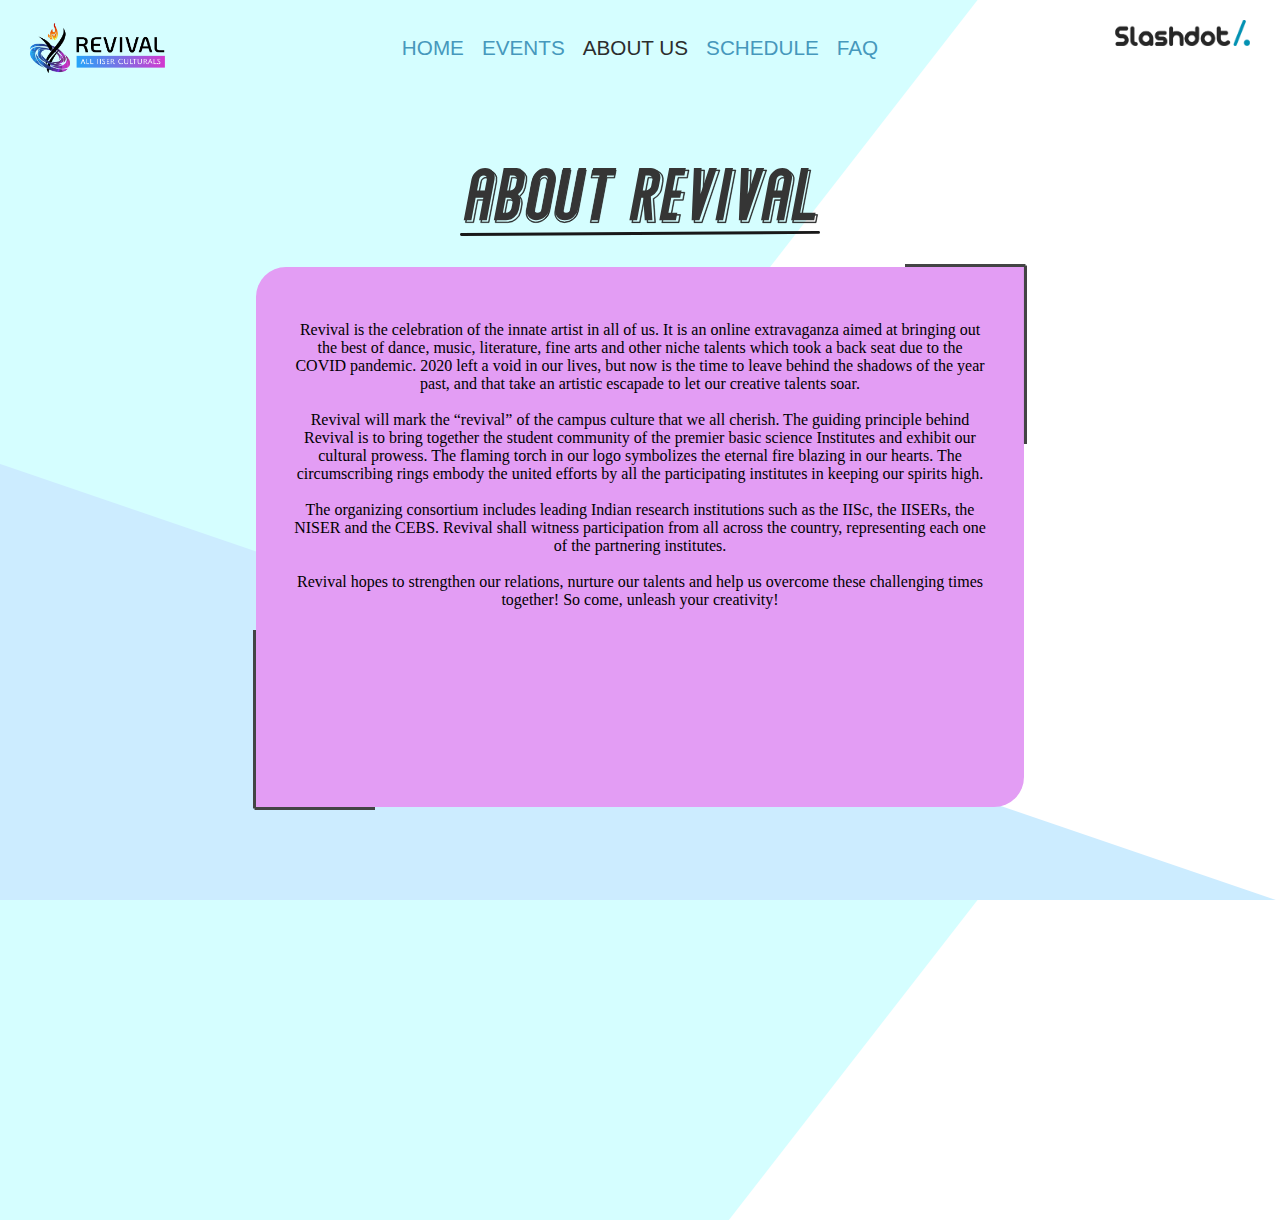
==== commit ecb7bee9: "Add files via upload" ====
--- a/about.html
+++ b/about.html
@@ -25,17 +25,17 @@
 
   </style>
   <link rel="stylesheet" href="./css/main.css">
+  <script src="./js/menu.js" charset="utf-8"></script>
 </head>
   <body onresize="padding()" onload="padding()" style="width:100vw">
-
     <div class=""> <!--template for every pages-->
           <div class="logo" class="">
             <div class="">
-              <div class="" style="padding-top:20px;">
-                <img class="w1000" src="./img/slashdot.svg" style="width:15vh;position:absolute;right: 30px;" alt="">
+              <div class="" style="">
+                <img class="w1000" src="./img/slashdot.svg" style="width:15vh;position:absolute;right: 30px;padding-top:20px;" alt="">
                 <img src="./img/logo.svg" style="width:15vh;position:absolute;left:30px;top:2.5vh;" alt="">
                 <div class="w1000" style="position:relative;text-align:center;margin-left: auto;margin-right: auto;">
-                  <p style="display:inline-flex;">
+                  <p style="display:inline-flex;padding-top:20px;">
                     <a  href="index.html"><button class="none pincktxt" type="button" style="font-size: 2.3vh;"> HOME </button></a>
                     <a  href="events.html"><button class="none pincktxt" type="button" style="font-size: 2.3vh;"> EVENTS</button></a>
                     <a  href="about.html"><button class="none pincktxt" type="button" style="font-size: 2.3vh;color:#2C2D2D;"> ABOUT US </button></a>
@@ -47,54 +47,63 @@
               </div>
             </div>
           </div>
-          <div class="wm1000" style="position:relative;text-align:center;" onclick="menu()" >
-              <nav role="navigation">
-                <div id="menuToggle">
-                  <input type="checkbox" />
-                  <span></span>
-                  <span></span>
-                  <span></span>
-                  <ul><ul>
-                </div>
-              </nav>
-          </div>
-          <div class="none" id="menu1" >
-            <div class="full-height" style="font-family: -webkit-pictograph;">
-              <div>
-                <div class="" style="height:10vh"></div>
-                <div>
-                  <div class="" style="color: #00FFFF;font-size: 10vh;">
-                    MENU <div class="" style="height:0px;"></div>
-                  </div>
-                  <div class="" style="font-size:4vh">
-                    <br>
-                  </div>
-                  <div class="" style="font-size: 6vh;color:white;">
-                    <a  href="index.html">HOME</a>
-                  </div>
-                  <div class="" style="font-size: 6vh;color:white;">
-                    <a  href="events.html">EVENTS</a>
-                  </div>
-                  <div class="" style="font-size: 6vh;color:white;">
-                    <a  style="color: #00FFFF" href="about.html">ABOUT US</a>
-                  </div>
-                  <!-- <div class="" style="font-size: 6vh;color:white;">
-                    <a  href="ourteam.html">OUR TEAM</a>
-                  </div> -->
-                  <div class="" style="font-size: 6vh;color:white;">
-                    <a   target="_blank" href="./assets/Schedule.pdf">SCHEDULE</a>
-                  </div>
-                  <div class="" style="font-size: 6vh;color:white;">
-                    <a target="_blank" href="./assets/FAQ's.pdf">FAQ</a>
-                  </div>
+
+          <div id="mySidebar" class="sidebar">
+            <div class="" style="height:18vh;background-color:#01DBFA;">
+              <!-- <div class="" onclick="closenav()">x</div> -->
+              <img src="./img/logo.svg" style="width:180px;position:relative;padding-top:4vh;padding-left:6vh;" alt="">
+            </div><br><br>
+            <a href="#profile"  onclick="closenav()"><img src="img/menu/home.svg" alt="" class="" style="padding-right:2vh;height:3.5vh;"> HOME</a>
+            <a href="#Blogs"  onclick="closenav()"><img src="img/menu/calendar.svg" alt="" class="" style="padding-right:2vh;height:3.5vh;"> EVENTS</a>
+            <a href="#Contact-me"  onclick="closenav()"><img src="img/menu/person.svg" alt="" class="" style="padding-right:2vh;height:3.5vh;"> ABOUT US</a>
+            <a href="#"  onclick="closenav()"><img src="img/menu/schedule.svg" alt="" class="" style="padding-right:2vh;height:3.5vh;"> SCHEDULE</a>
+            <a href="#"  onclick="closenav()"><img src="img/menu/faq.svg" alt="" class="" style="padding-right:2vh;height:3.5vh;"> FAQ</a>
+
+            <!--footer-->
+            <div style="width:200px;bottom:1vh;position: absolute;left:100%;">
+              <div class="" style="position:absolute;bottom:1vh;position:relative;left:-100%;width:200px;">
+                <div class="grid-container4">
+                  <div class=""> <a href="https://youtube.com/channel/UCECDVEQ3ntMsm6zAQHTMV-Q?sub_confirmation=1"> <img src="img/yt.svg" alt="" style="width:30px;padding:6px 2px;margin-top:auto;margin-left:auto;margin-right: auto;margin-bottom: auto;display: block;"> </a> </div>
+                  <div class=""> <a href="https://www.instagram.com/revival.iisers/"> <img src="img/insta.svg" alt="" style="width:30px;padding:6px 2px;margin-top:auto;margin-left:auto;margin-right: auto;margin-bottom: auto;display: block;"> </a> </div>
+                  <div class=""> <a href="https://m.facebook.com/profile.php?id=102838505138276&ref=content_filter"> <img src="img/fb.svg" alt="" style="width:30px;padding:6px 2px;margin-top:auto;margin-left:auto;margin-right: auto;margin-bottom: auto;display: block;"> </a> </div>
+                  <!-- <div class=""> <a href="https://linktr.ee/Revival.iiser"> <img src="img/lnktree.svg" alt="" style="width:25px;padding:6px 2px;margin-top:auto;margin-left:auto;margin-right: auto;margin-bottom: auto;display: block;"> </a> </div> -->
                 </div>
               </div>
             </div>
+
           </div>
+          <div class="disp_none" id="dark" onclick="closenav()" style="position:fixed;height:100vh;width:100vw;background-color:rgba(0,0,0,0.7);z-index:1;"></div>
+
+          <!-- <div class="wm1000" style="position:relative;text-align:center;top:3.5vh;z-index:25;" >
+              <nav role="navigation">
+                <div id="menuToggle">
+                  <input type="checkbox"id="hamburger" onclick="toggle()"/>
+                    <span></span>
+                    <span></span>
+                    <span></span>
+                    <ul><ul>
+                </div>
+              </nav>
+          </div> -->
+
+          <div class="" onclick="opennav()" style="top:3.5vh;position:relative;">
+            <div class="wm1000" style="position:relative;text-align:center;">
+                <nav role="navigation">
+                  <div id="menuToggle">
+                    <input />
+                    <span></span>
+                    <span></span>
+                    <span></span>
+                    <ul><ul>
+                  </div>
+                </nav>
+            </div>
+          </div>
+
           <img class="wm1000"  src="./img/slashdot.svg" style="width:15vh;position:absolute;right: 30px;bottom:15px;" alt="">
     </div>
 
-    <div class=""> <!--page content goes here-->
+    <div class="" style="padding-top:20px;"> <!--page content goes here-->
         <div class="" style="height:16vh;"></div>
         <div class="">
             <div class="abt" style="margin:auto;padding:0 25%;">
@@ -112,8 +121,6 @@
 	<br><br>
 Revival hopes to strengthen our relations, nurture our talents and help us overcome these challenging times together!
 So come, unleash your creativity!
-<br><br>
-<h3 style="z-index:1000000;">...also follow us on <a target="_blank" style="color:" href="https://www.instagram.com/revival.iisers/">Instagram</a> and <a target="_blank" style="color:" href="https://www.facebook.com/revival.iisers/">Facebook</a> for constant updates. </h3>
             </div>
           </div>
         <div class="l-down" style=";width:0%">
@@ -125,6 +132,16 @@
         </div>
     </div>
 
+    <div style="width:200px;bottom:1vh;position: fixed;left:100%;">
+      <div class="wmin1000" style="position:absolute;bottom:1vh;position:relative;left:-100%;width:200px;">
+        <div class="grid-container4">
+          <div class=""> <a href="https://youtube.com/channel/UCECDVEQ3ntMsm6zAQHTMV-Q?sub_confirmation=1"> <img src="img/yt.svg" alt="" style="width:30px;padding:6px 2px;margin-top:auto;margin-left:auto;margin-right: auto;margin-bottom: auto;display: block;"> </a> </div>
+          <div class=""> <a href="https://www.instagram.com/revival.iisers/"> <img src="img/insta.svg" alt="" style="width:30px;padding:6px 2px;margin-top:auto;margin-left:auto;margin-right: auto;margin-bottom: auto;display: block;"> </a> </div>
+          <div class=""> <a href="https://m.facebook.com/profile.php?id=102838505138276&ref=content_filter"> <img src="img/fb.svg" alt="" style="width:30px;padding:6px 2px;margin-top:auto;margin-left:auto;margin-right: auto;margin-bottom: auto;display: block;"> </a> </div>
+          <!-- <div class=""> <a href="https://linktr.ee/Revival.iiser"> <img src="img/lnktree.svg" alt="" style="width:25px;padding:6px 2px;margin-top:auto;margin-left:auto;margin-right: auto;margin-bottom: auto;display: block;"> </a> </div> -->
+        </div>
+      </div>
+    </div>
 
     <script>
       function padding(){
--- a/css/main.css
+++ b/css/main.css
@@ -1,5 +1,9 @@
 body{
   margin:auto;
+}
+
+.disp_none{
+  display:none;
 }
 
 .event_cont{
@@ -454,6 +458,11 @@
 }
 
 @media only screen and (max-width: 1000px) {
+
+  .wmin1000{
+    display: none;
+  }
+
   .box{
     border-radius: 30px 0 30px 0;
     background-color: #E39DF4;
@@ -604,6 +613,16 @@
  * Make this absolute positioned
  * at the top left of the screen
  */
+
+.grid-container4 {
+  display: grid;
+  padding: 0px 0px;
+  grid-template-columns: 25% 25% 25% 25%;
+  margin:auto;
+  box-sizing: border-box;
+  z-index: 15;
+}
+
 #menu
 {
   position: absolute;
@@ -636,3 +655,51 @@
 {
   transform: none;
 }
+
+/* hamburger menu */
+
+
+.sidebar {
+  height: 100%;
+  width: 0;
+  position: fixed;
+  z-index: 15;
+  top: 0;
+  right: 0;
+  background-color: white;
+  overflow-x: hidden;
+  transition: 0.5s;
+}
+
+.sidebar a {
+  padding: 8px 8px 8px 32px;
+  text-decoration: none;
+  font-size: 25px;
+  color: black;
+  display: block;
+  transition: 0.3s;
+}
+
+.sidebar a:hover {
+  color: #blue;
+}
+
+.sidebar .closebtn {
+  position: absolute;
+  top: 0;
+  right: 25px;
+  font-size: 36px;
+  margin-left: 50px;
+}
+
+
+#main {
+  transition: margin-right .5s;
+  padding: 16px;
+}
+
+/* On smaller screens, where height is less than 450px, change the style of the sidenav (less padding and a smaller font size) */
+@media screen and (max-height: 450px) {
+  .sidebar {padding-top: 15px;}
+  .sidebar a {font-size: 18px;}
+}
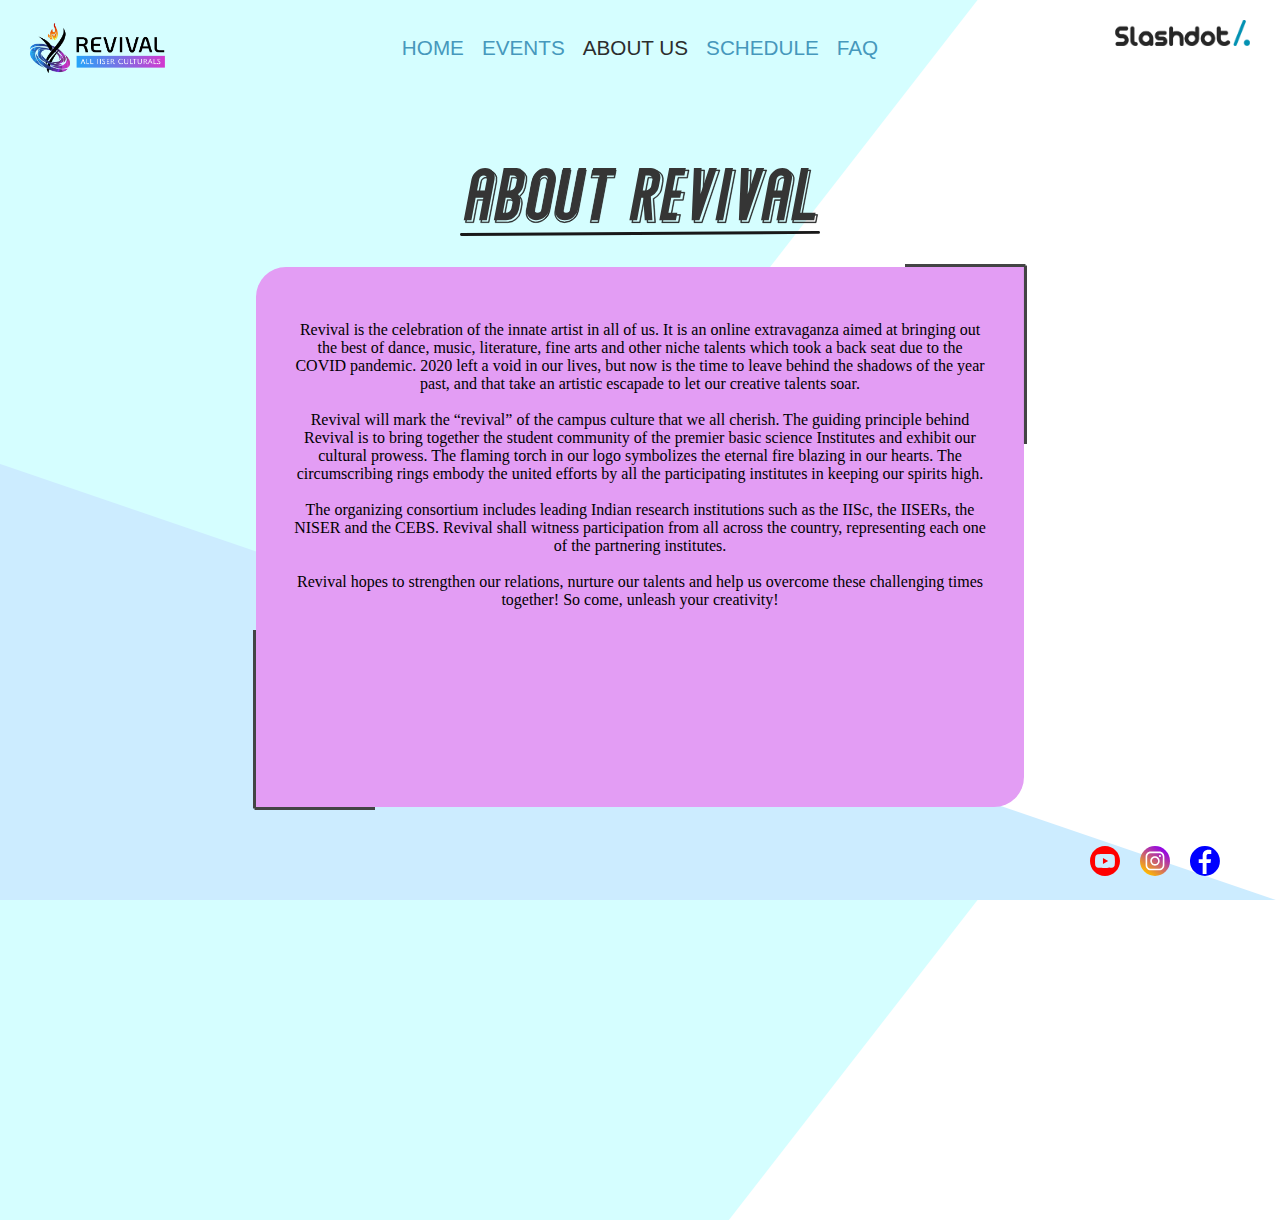
==== commit 9ad0873d: "Add files via upload" ====
--- a/about.html
+++ b/about.html
@@ -27,7 +27,7 @@
   <link rel="stylesheet" href="./css/main.css">
   <script src="./js/menu.js" charset="utf-8"></script>
 </head>
-  <body onresize="padding()" onload="padding()" style="width:100vw">
+  <body style="width:100vw;">
     <div class=""> <!--template for every pages-->
           <div class="logo" class="">
             <div class="">
@@ -48,49 +48,39 @@
             </div>
           </div>
 
-          <div id="mySidebar" class="sidebar">
+        <div id="mySidebar" class="sidebar">
+          <div id="swipezone" >
             <div class="" style="height:18vh;background-color:#01DBFA;">
               <!-- <div class="" onclick="closenav()">x</div> -->
               <img src="./img/logo.svg" style="width:180px;position:relative;padding-top:4vh;padding-left:6vh;" alt="">
             </div><br><br>
-            <a href="#profile"  onclick="closenav()"><img src="img/menu/home.svg" alt="" class="" style="padding-right:2vh;height:3.5vh;"> HOME</a>
-            <a href="#Blogs"  onclick="closenav()"><img src="img/menu/calendar.svg" alt="" class="" style="padding-right:2vh;height:3.5vh;"> EVENTS</a>
-            <a href="#Contact-me"  onclick="closenav()"><img src="img/menu/person.svg" alt="" class="" style="padding-right:2vh;height:3.5vh;"> ABOUT US</a>
-            <a href="#"  onclick="closenav()"><img src="img/menu/schedule.svg" alt="" class="" style="padding-right:2vh;height:3.5vh;"> SCHEDULE</a>
-            <a href="#"  onclick="closenav()"><img src="img/menu/faq.svg" alt="" class="" style="padding-right:2vh;height:3.5vh;"> FAQ</a>
+            <a href="./index.html"  onclick="closenav()"><img src="img/menu/home.svg" alt="" class="" style="padding-right:2vh;height:3.5vh;"> HOME</a>
+            <a href="./events.html"  onclick="closenav()"><img src="img/menu/calendar.svg" alt="" class="" style="padding-right:2vh;height:3.5vh;"> EVENTS</a>
+            <a href="about.html"  onclick="closenav()"><img src="img/menu/person.svg" alt="" class="" style="padding-right:2vh;height:3.5vh;"> ABOUT US</a>
+            <a href="./assets/Schedule.pdf"  onclick="closenav()"><img src="img/menu/schedule.svg" alt="" class="" style="padding-right:2vh;height:3.5vh;"> SCHEDULE</a>
+            <a href="./assets/FAQ's.pdf"  onclick="closenav()"><img src="img/menu/faq.svg" alt="" class="" style="padding-right:2vh;height:3.5vh;"> FAQ</a>
 
             <!--footer-->
             <div style="width:200px;bottom:1vh;position: absolute;left:100%;">
               <div class="" style="position:absolute;bottom:1vh;position:relative;left:-100%;width:200px;">
                 <div class="grid-container4">
-                  <div class=""> <a href="https://youtube.com/channel/UCECDVEQ3ntMsm6zAQHTMV-Q?sub_confirmation=1"> <img src="img/yt.svg" alt="" style="width:30px;padding:6px 2px;margin-top:auto;margin-left:auto;margin-right: auto;margin-bottom: auto;display: block;"> </a> </div>
-                  <div class=""> <a href="https://www.instagram.com/revival.iisers/"> <img src="img/insta.svg" alt="" style="width:30px;padding:6px 2px;margin-top:auto;margin-left:auto;margin-right: auto;margin-bottom: auto;display: block;"> </a> </div>
-                  <div class=""> <a href="https://m.facebook.com/profile.php?id=102838505138276&ref=content_filter"> <img src="img/fb.svg" alt="" style="width:30px;padding:6px 2px;margin-top:auto;margin-left:auto;margin-right: auto;margin-bottom: auto;display: block;"> </a> </div>
+                  <div class=""> <a target="_blank" href="https://youtube.com/channel/UCECDVEQ3ntMsm6zAQHTMV-Q?sub_confirmation=1"> <img src="img/yt.svg" alt="" style="width:30px;padding:6px 2px;margin-top:auto;margin-left:auto;margin-right: auto;margin-bottom: auto;display: block;"> </a> </div>
+                  <div class=""> <a target="_blank" href="https://www.instagram.com/revival.iisers/"> <img src="img/insta.svg" alt="" style="width:30px;padding:6px 2px;margin-top:auto;margin-left:auto;margin-right: auto;margin-bottom: auto;display: block;"> </a> </div>
+                  <div class=""> <a target="_blank" href="https://m.facebook.com/profile.php?id=102838505138276&ref=content_filter"> <img src="img/fb.svg" alt="" style="width:30px;padding:6px 2px;margin-top:auto;margin-left:auto;margin-right: auto;margin-bottom: auto;display: block;"> </a> </div>
                   <!-- <div class=""> <a href="https://linktr.ee/Revival.iiser"> <img src="img/lnktree.svg" alt="" style="width:25px;padding:6px 2px;margin-top:auto;margin-left:auto;margin-right: auto;margin-bottom: auto;display: block;"> </a> </div> -->
                 </div>
               </div>
             </div>
 
           </div>
+        </div>
           <div class="disp_none" id="dark" onclick="closenav()" style="position:fixed;height:100vh;width:100vw;background-color:rgba(0,0,0,0.7);z-index:1;"></div>
-
-          <!-- <div class="wm1000" style="position:relative;text-align:center;top:3.5vh;z-index:25;" >
-              <nav role="navigation">
-                <div id="menuToggle">
-                  <input type="checkbox"id="hamburger" onclick="toggle()"/>
-                    <span></span>
-                    <span></span>
-                    <span></span>
-                    <ul><ul>
-                </div>
-              </nav>
-          </div> -->
 
           <div class="" onclick="opennav()" style="top:3.5vh;position:relative;">
             <div class="wm1000" style="position:relative;text-align:center;">
                 <nav role="navigation">
                   <div id="menuToggle">
-                    <input />
+                    <!-- <input /> -->
                     <span></span>
                     <span></span>
                     <span></span>
@@ -99,7 +89,6 @@
                 </nav>
             </div>
           </div>
-
           <img class="wm1000"  src="./img/slashdot.svg" style="width:15vh;position:absolute;right: 30px;bottom:15px;" alt="">
     </div>
 
@@ -135,30 +124,15 @@
     <div style="width:200px;bottom:1vh;position: fixed;left:100%;">
       <div class="wmin1000" style="position:absolute;bottom:1vh;position:relative;left:-100%;width:200px;">
         <div class="grid-container4">
-          <div class=""> <a href="https://youtube.com/channel/UCECDVEQ3ntMsm6zAQHTMV-Q?sub_confirmation=1"> <img src="img/yt.svg" alt="" style="width:30px;padding:6px 2px;margin-top:auto;margin-left:auto;margin-right: auto;margin-bottom: auto;display: block;"> </a> </div>
-          <div class=""> <a href="https://www.instagram.com/revival.iisers/"> <img src="img/insta.svg" alt="" style="width:30px;padding:6px 2px;margin-top:auto;margin-left:auto;margin-right: auto;margin-bottom: auto;display: block;"> </a> </div>
-          <div class=""> <a href="https://m.facebook.com/profile.php?id=102838505138276&ref=content_filter"> <img src="img/fb.svg" alt="" style="width:30px;padding:6px 2px;margin-top:auto;margin-left:auto;margin-right: auto;margin-bottom: auto;display: block;"> </a> </div>
+          <div class=""> <a target="_blank" href="https://youtube.com/channel/UCECDVEQ3ntMsm6zAQHTMV-Q?sub_confirmation=1"> <img src="img/yt.svg" alt="" style="width:30px;padding:6px 2px;margin-top:auto;margin-left:auto;margin-right: auto;margin-bottom: auto;display: block;"> </a> </div>
+          <div class=""> <a target="_blank" href="https://www.instagram.com/revival.iisers/"> <img src="img/insta.svg" alt="" style="width:30px;padding:6px 2px;margin-top:auto;margin-left:auto;margin-right: auto;margin-bottom: auto;display: block;"> </a> </div>
+          <div class=""> <a target="_blank" href="https://m.facebook.com/profile.php?id=102838505138276&ref=content_filter"> <img src="img/fb.svg" alt="" style="width:30px;padding:6px 2px;margin-top:auto;margin-left:auto;margin-right: auto;margin-bottom: auto;display: block;"> </a> </div>
           <!-- <div class=""> <a href="https://linktr.ee/Revival.iiser"> <img src="img/lnktree.svg" alt="" style="width:25px;padding:6px 2px;margin-top:auto;margin-left:auto;margin-right: auto;margin-bottom: auto;display: block;"> </a> </div> -->
         </div>
       </div>
     </div>
 
     <script>
-      function padding(){
-        a = document.getElementById('pgbody').offsetWidth;
-        b = window.innerWidth;
-        c = (b-a)/2;
-        document.getElementById('pgbody').style.left=c+'px';
-
-        d = document.getElementById('pgbody').offsetHeight;
-        e = window.innerHeight;
-        f = (e-d)/2;
-        document.getElementById('pgbody').style.top=f-50+'px';
-      };
-
-      function menu(){
-        document.getElementById('menu1').classList.toggle("none");
-      }
     </script>
   </body>
 </html>
--- a/css/main.css
+++ b/css/main.css
@@ -1,5 +1,6 @@
 body{
   margin:auto;
+  font-family: -webkit-pictograph
 }
 
 .disp_none{
